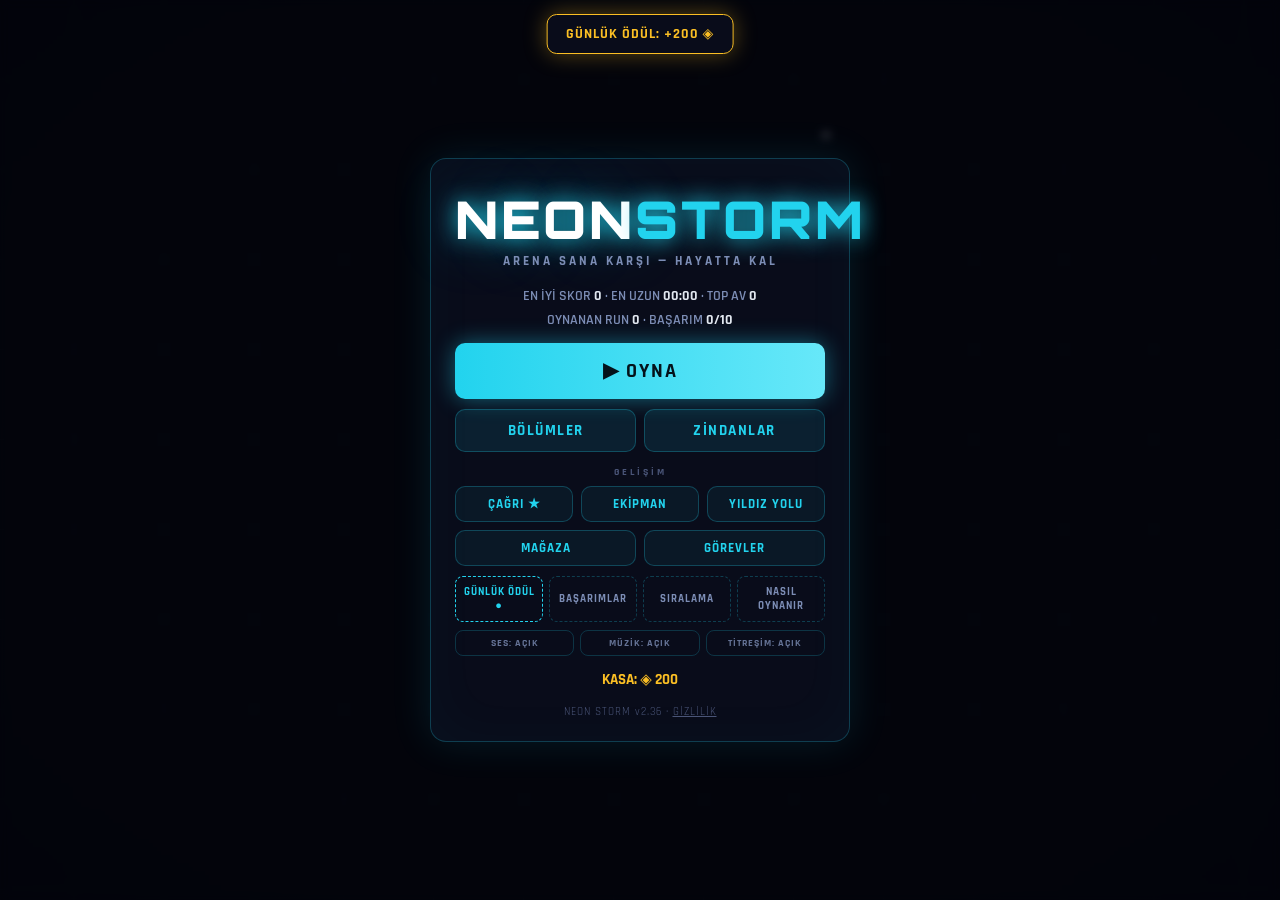
==== index.html @ 4d026526 "web deploy: 2026-10-31T13:23Z" ====
<!DOCTYPE html>
<html lang="tr">
<head>
<meta charset="UTF-8">
<meta name="viewport" content="width=device-width, initial-scale=1.0, maximum-scale=1.0, user-scalable=no, viewport-fit=cover">
<meta name="apple-mobile-web-app-capable" content="yes">
<meta name="mobile-web-app-capable" content="yes">
<meta name="theme-color" content="#05060e">
<meta name="description" content="NEON STORM — neon temalı bullet-heaven survivor oyunu. Hayatta kal, seviye atla, fırtınayı yönet.">
<title>NEON STORM — Neon Survivor Arena</title>
<link rel="icon" href="data:image/svg+xml,%3Csvg xmlns='http://www.w3.org/2000/svg' viewBox='0 0 32 32'%3E%3Cpolygon points='16,3 29,28 3,28' fill='%2322d3ee'/%3E%3C/svg%3E">
<link rel="preconnect" href="https://fonts.googleapis.com">
<link rel="preconnect" href="https://fonts.gstatic.com" crossorigin>
<link href="https://fonts.googleapis.com/css2?family=Orbitron:wght@500;700;900&family=Rajdhani:wght@500;600;700&display=swap" rel="stylesheet">
<link rel="stylesheet" href="css/style.css?v=2.36.0">
</head>
<body>
<div id="vignette"></div>
<canvas id="game"></canvas>
<div id="joystick"><div id="joy-base"></div><div id="joy-knob"></div></div>

<!-- ============ HUD ============ -->
<div id="hud" class="hidden">
  <div id="hud-top">
    <div id="hp-wrap"><div id="hp-bar"></div><span id="hp-text">100/100</span></div>
    <div id="timer">00:00</div>
    <div id="hud-right">
      <div id="kills">AV 0</div>
      <div id="coins-hud">◈ 0</div>
      <button id="btn-pause" aria-label="Duraklat">II</button>
    </div>
  </div>
  <div id="xp-wrap"><div id="xp-bar"></div></div>
  <div id="lvl-badge">SVY 1</div>
  <div id="combo"></div>
  <div id="boss-banner" class="hidden">BOSS YAKLAŞIYOR — ÖDÜL YOLDA!</div>
  <div id="evo-chip" class="hidden">EVRİME HAZİR — EVRİM KARTI GARANTİLİ</div>
  <div id="fps" class="hidden">FPS 60</div>
</div>

<!-- ============ ANA MENÜ ============ -->
<div id="menu" class="overlay hidden"><div class="panel menu-panel">
  <div class="logo">NEON<span>STORM</span></div>
  <div class="tagline">ARENA SANA KARŞI — HAYATTA KAL</div>
  <div class="menu-stats" id="menu-stats"></div>
  <button class="btn primary big" id="btn-play">▶ OYNA</button>
  <div class="btn-row">
    <button class="btn wide" id="btn-map">BÖLÜMLER</button>
    <button class="btn wide" id="btn-dungeons">ZİNDANLAR</button>
  </div>
  <div class="menu-sec">GELİŞİM</div>
  <div class="btn-row">
    <button class="btn mid" id="btn-collect">ÇAĞRI ★</button>
    <button class="btn mid" id="btn-equip">EKİPMAN</button>
    <button class="btn mid" id="btn-pass">YILDIZ YOLU</button>
  </div>
  <div class="btn-row">
    <button class="btn mid" id="btn-shop">MAĞAZA</button>
    <button class="btn mid" id="btn-quests">GÖREVLER</button>
  </div>
  <div class="chip-row">
    <button class="chip" id="btn-daily">GÜNLÜK ÖDÜL</button>
    <button class="chip" id="btn-ach">BAŞARIMLAR</button>
    <button class="chip" id="btn-board">SIRALAMA</button>
    <button class="chip" id="btn-how">NASIL OYNANIR</button>
  </div>
  <div class="set-row">
    <button class="chip tiny" id="tg-sfx">SES: AÇIK</button>
    <button class="chip tiny" id="tg-music">MÜZİK: AÇIK</button>
    <button class="chip tiny" id="tg-hap">TİTREŞİM: AÇIK</button>
  </div>
  <div class="coins-line">KASA: ◈ <span id="menu-coins">0</span></div>
  <div class="footer">NEON STORM v2.36 · <a href="privacy.html" style="color:#4a5578">GİZLİLİK</a></div>
</div></div>

<!-- ============ TOPLAMA (GACHA + PİLOTLAR SEKME) ============ -->
<div id="collect" class="overlay hidden"><div class="panel wide">
  <h2>TOPLAMA — YILDIZ ÇAĞRISI</h2>
  <div class="coins-line">ÖZ: ✧ <span id="col-oz">0</span> · PARÇA: ◇ <span id="col-shards">0</span> · ŞANS: <span id="col-pity">0/50</span></div>
  <div class="btn-row collect-tabs">
    <button class="btn tab active" id="tab-pulls">ÇEKİLİŞ</button>
    <button class="btn tab" id="tab-pilots">PİLOTLAR</button>
  </div>
  <div id="col-pull-sec">
    <div class="btn-row">
      <button class="btn" id="btn-pull1">ÇEK ✧ 100</button>
      <button class="btn primary" id="btn-pull10">ÇEK x10 · ✧ 900</button>
    </div>
    <div id="col-rates" class="muted" style="font-size:11px;letter-spacing:.5px"></div>
    <div id="col-results"></div>
  </div>
  <div id="col-pilot-sec" class="hidden">
    <div id="col-pilot-list"></div>
    <h3 style="margin:14px 0 6px">PİLOT YILDIZLARI</h3>
    <div id="col-stars"></div>
  </div>
  <button class="btn" id="btn-collect-back">GERİ</button>
</div></div>

<!-- ============ EKİPMAN ============ -->
<div id="equip" class="overlay hidden"><div class="panel wide">
  <h2>EKİPMAN — 6 YUVA</h2>
  <div class="coins-line">ALTIN: ⬡ <span id="eq-gold">0</span> · PARÇA: ◇ <span id="eq-shards">0</span></div>
  <div id="eq-slots"></div>
  <h3 style="margin:14px 0 6px">BİRLEŞTİRME — 3 AYNI → 1 ÜST</h3>
  <div id="eq-fuse"></div>
  <h3 style="margin:14px 0 6px">ENVANTER</h3>
  <div id="eq-inv"></div>
  <div class="muted" id="eq-total" style="margin:8px 0"></div>
  <div class="muted" id="eq-set" style="display:none;margin:4px 0 8px;color:#a5b4fc"></div>
  <button class="btn" id="btn-equip-back">GERİ</button>
</div></div>

<!-- ============ BÖLÜMLER ============ -->
<div id="map" class="overlay hidden"><div class="panel wide">
  <h2>BÖLÜM HARİTASI — 12 BÖLÜM</h2>
  <div id="map-list"></div>
  <button class="btn" id="btn-map-back">GERİ</button>
</div></div>

<!-- ============ ZİNDANLAR ============ -->
<div id="dungeons" class="overlay hidden"><div class="panel wide">
  <h2>GÜNLÜK ZİNDANLAR</h2>
  <div id="dn-list"></div>
  <button class="btn" id="btn-dungeons-back">GERİ</button>
</div></div>

<!-- ============ YILDIZ YOLU (BATTLE PASS) ============ -->
<div id="pass" class="overlay hidden"><div class="panel wide">
  <h2>YILDIZ YOLU — SEZON</h2>
  <div class="coins-line" id="pass-info"></div>
  <div class="prog" style="margin:8px 0"><div class="prog-fill" id="pass-bar" style="width:0%"></div></div>
  <div id="pass-track"></div>
  <button class="btn primary" id="btn-pass-premium" style="margin:8px 0">PREMIUM AÇ ($9.99 · SİM)</button>
  <button class="btn" id="btn-pass-back">GERİ</button>
</div></div>

<!-- ============ MAĞAZA ============ -->
<div id="shop" class="overlay hidden"><div class="panel wide">
  <h2>META MAĞAZA</h2>
  <div class="coins-line big">KASA: ◈ <span id="shop-coins">0</span></div>
  <div id="shop-list"></div>
  <h3 class="shop-sub">KALICI YÜKSELTMELER + PAKETLER (GERÇEK PARA · SİMÜLASYON)</h3>
  <div id="shop-bundles"></div>
  <button class="btn" id="btn-shop-back">GERİ</button>
</div></div>

<!-- ============ BAŞARIMLAR ============ -->
<div id="ach" class="overlay hidden"><div class="panel wide">
  <h2>BAŞARIMLAR</h2>
  <div id="ach-list"></div>
  <button class="btn" id="btn-ach-back">GERİ</button>
</div></div>

<!-- ============ NASIL OYNANIR ============ -->
<div id="how" class="overlay hidden"><div class="panel wide">
  <h2>NASIL OYNANIR?</h2>
  <div class="how-body">
    <p><b>Hareket:</b> WASD / ok tuşları — mobilde ekrana basıp sürükle (sanal joystick).</p>
    <p><b>Ateş:</b> Silahlar en yakın düşmana <b>otomatik</b> ateş eder. Sen sadece hayatta kal.</p>
    <p><b>Seviye:</b> Düşmanlar neon kristal düşürür. Topla, seviye atla, 3 karttan bir yükseltme seç.</p>
    <p><b>Evrim:</b> Bir silahı 5. seviyeye getir + eşleşen pasifi al → efsanevi evrim kartı çıkar.</p>
    <p><b>Boss:</b> Her 90 saniyede dev düşman gelir. Altından kalkabilirsen büyük ödül.</p>
    <p><b>Meta:</b> Run sonunda kazandığın ◈ coin ile mağazadan kalıcı güç al. Her run daha derin.</p>
    <p><b>Kısayol:</b> P veya ESC = duraklat.</p>
  </div>
  <button class="btn" id="btn-how-back">GERİ</button>
</div></div>

<!-- ============ GÖREVLER ============ -->
<div id="quests" class="overlay hidden"><div class="panel wide">
  <h2>GÖREVLER</h2>
  <div class="coins-line big">KASA: ◈ <span id="quest-coins">0</span></div>
  <div id="quest-list"></div>
  <button class="btn" id="btn-quests-back">GERİ</button>
</div></div>

<!-- ============ GÜNLÜK ÖDÜL ============ -->
<div id="daily" class="overlay hidden"><div class="panel">
  <h2>GÜNLÜK GİRİŞ ÖDÜLÜ</h2>
  <div class="coins-line" id="daily-streak"></div>
  <div id="daily-grid"></div>
  <button class="btn primary" id="btn-daily-claim">ÖDÜLÜ AL</button>
  <button class="btn" id="btn-daily-back">GERİ</button>
</div></div>

<!-- ============ SIRALAMA ============ -->
<div id="board" class="overlay hidden"><div class="panel wide">
  <h2>SIRALAMA — EN İYİ 10</h2>
  <div id="board-list"></div>
  <button class="btn" id="btn-board-back">GERİ</button>
</div></div>

<!-- ============ SEVİYE KARTI ============ -->
<div id="levelup" class="overlay hidden"><div class="panel lu-panel">
  <h2>SEVİYE ATLADIN</h2>
  <p class="lu-sub">Bir yükseltme seç</p>
  <div id="lu-cards"></div>
  <button class="btn small" id="btn-reroll">YENİDEN ÇEK (1)</button>
</div></div>

<!-- ============ DURAKLAT ============ -->
<div id="pause" class="overlay hidden"><div class="panel">
  <h2>DURAKLATILDI</h2>
  <div id="pause-stats" class="pause-stats"></div>
  <button class="btn primary" id="btn-resume">DEVAM ET</button>
  <div class="btn-row">
    <button class="btn small" id="tg-sfx2">SES: AÇIK</button>
    <button class="btn small" id="tg-music2">MÜZİK: AÇIK</button>
    <button class="btn small" id="tg-hap2">TİTREŞİM: AÇIK</button>
  </div>
  <button class="btn danger" id="btn-quit">ANA MENÜ (İLERLEME KAYBOLUR)</button>
</div></div>

<!-- ============ OYUN SONU ============ -->
<div id="gameover" class="overlay hidden"><div class="panel">
  <h2 id="go-title">SİSTEM ÇÖKTÜ</h2>
  <div id="go-newbest" class="newbest hidden">YENİ REKOR</div>
  <div id="go-nearmiss" class="go-nearmiss hidden"></div>
  <div id="go-stats" class="go-stats"></div>
  <div id="go-timeline" class="go-timeline muted hidden"></div>
  <div id="go-bestprog" class="go-bestprog hidden"></div>
  <button class="btn primary" id="btn-retry">TEKRAR OYNA</button>
  <button class="btn" id="btn-x2">COINLERİ x2 (REKLAM · SİMÜLASYON)</button>
  <button class="btn" id="btn-revive">DIRIL VE DEVAM ET (REKLAM · SİMÜLASYON)</button>
  <button class="btn small" id="btn-adcrate" style="display:none">BEDAVA KASA İZLE — EKİPMAN KAZAN (3/3)</button>
  <button class="btn small" id="btn-go-menu">ANA MENÜ</button>
</div></div>

<!-- ============ REKLAM ÖDÜLÜ SEÇİMİ (v2.7) ============ -->
<div id="reward-choice" class="overlay hidden"><div class="panel">
  <h2>REKLAM ÖDÜLÜ — BİRİNİ SEÇ</h2>
  <div class="reward-cards">
    <button class="btn reward-card" data-x2="coin"><b>◈ COIN x2</b><span>Koşudaki tüm coinler 2 katı</span></button>
    <button class="btn reward-card" data-x2="gold"><b>⬡ +500 ALTIN</b><span>Sarf marketinde değerli</span></button>
    <button class="btn reward-card" data-x2="oz"><b>✧ +30 ÖZ</b><span>Çekilişe 1/3 yol</span></button>
  </div>
  <button class="btn" id="btn-x2-cancel" style="margin-top:12px">VAZGEÇ</button>
</div></div>

<!-- ============ SAHTE SATIN ALMA (v2.7 · gerçek SDK bağlantı noktası buyBundle) ============ -->
<div id="pay-overlay" class="overlay hidden"><div class="panel ad-panel">
  <h2>SATIN ALMA (SİMÜLASYON)</h2>
  <div class="ad-box">GEREKÇE: App Store IAP · gerçek SDK bağlantı noktası hazır</div>
  <div id="pay-count">3</div>
</div></div>

<!-- ============ SAHTE REKLAM ============ -->
<div id="ad-overlay" class="overlay hidden"><div class="panel ad-panel">
  <h2>REKLAM (SİMÜLASYON)</h2>
  <div class="ad-box">GEREKÇE: rewarded video · 3 saniye</div>
  <div id="ad-count">3</div>
</div></div>

<!-- ============ EĞİTİM ============ -->
<div id="tutorial" class="overlay hidden"><div class="panel">
  <h2>HAREKETE GEÇ</h2>
  <div class="how-body">
    <p>WASD / ok tuşları ile hareket et — mobilde bas-sürükle.</p>
    <p>Silahlar otomatik ateşler. Neon kristalleri topla ve seviye atla.</p>
    <p>Her seviyede 3 karttan birini seç. 90 saniyede bir boss gelir.</p>
    <p>Amaç basit: <b>HAYATTA KAL.</b></p>
  </div>
  <button class="btn primary" id="btn-tut-ok">ANLADIM</button>
</div></div>

<div id="toasts"></div>
<div id="err" class="hidden"></div>

<script src="js/audio.js?v=2.36.0"></script>
<script src="js/core.js?v=2.36.0"></script>
<script src="js/quests.js?v=2.36.0"></script>
<script src="js/experiments.js?v=2.36.0"></script>
<script src="js/analytics.js?v=2.36.0"></script>
<script src="js/board.js?v=2.36.0"></script>
<script src="js/meta_data.js?v=2.36.0"></script>
<script src="js/meta.js?v=2.36.0"></script>
<script src="js/engine.js?v=2.36.0"></script>
<script src="js/game.js?v=2.36.0"></script>
<script src="js/ui.js?v=2.36.0"></script>
</body>
</html>
---- css/style.css ----
/* ============ NEON STORM — style ============ */
:root{
  --bg:#05060e; --bg2:#0a0d1d;
  --cyan:#22d3ee; --cyan-d:#0e7490;
  --mag:#f0abfc; --pink:#fb7185;
  --gold:#fbbf24; --green:#34d399; --purple:#a78bfa;
  --ink:#e2e8f0; --dim:#7c8db5;
  --panel:rgba(10,14,29,.92);
  --line:rgba(34,211,238,.25);
}
*{margin:0;padding:0;box-sizing:border-box;-webkit-tap-highlight-color:transparent}
html,body{height:100%;overflow:hidden;background:var(--bg);
  font-family:'Rajdhani','Segoe UI',system-ui,sans-serif;color:var(--ink);
  touch-action:none;user-select:none;-webkit-user-select:none}
canvas#game{position:fixed;inset:0;display:block;z-index:1}
#vignette{position:fixed;inset:0;z-index:2;pointer-events:none;
  background:radial-gradient(ellipse at center, transparent 55%, rgba(0,0,10,.55) 100%)}
.hidden{display:none !important}

/* ============ joystick ============ */
#joystick{position:fixed;width:140px;height:140px;z-index:10;display:none;pointer-events:none}
#joystick.on{display:block}
#joy-base{position:absolute;inset:0;border:2px solid rgba(34,211,238,.35);border-radius:50%;
  background:rgba(34,211,238,.06)}
#joy-knob{position:absolute;left:50%;top:50%;width:54px;height:54px;margin:-27px 0 0 -27px;
  border-radius:50%;background:rgba(34,211,238,.35);border:2px solid var(--cyan);
  box-shadow:0 0 18px rgba(34,211,238,.6)}

/* ============ HUD ============ */
#hud{position:fixed;inset:0;z-index:5;pointer-events:none;
  padding:max(10px, env(safe-area-inset-top)) 14px 10px 14px}
#hud-top{display:flex;align-items:center;justify-content:space-between;gap:10px}
#hp-wrap{position:relative;width:min(38vw,220px);height:22px;border:1px solid var(--line);
  border-radius:6px;background:rgba(0,0,20,.55);overflow:hidden}
#hp-bar{height:100%;width:100%;background:linear-gradient(90deg,#34d399,#22d3ee);
  transition:width .12s ease-out}
#hp-text{position:absolute;inset:0;display:flex;align-items:center;justify-content:center;
  font-weight:700;font-size:13px;text-shadow:0 0 4px #000}
#timer{font-family:'Orbitron',monospace;font-weight:900;font-size:clamp(18px,4.6vw,26px);
  color:#fff;text-shadow:0 0 12px var(--cyan);letter-spacing:1px}
#hud-right{display:flex;align-items:center;gap:10px;pointer-events:auto}
#kills,#coins-hud{font-weight:700;font-size:15px;color:var(--gold);text-shadow:0 0 8px rgba(251,191,36,.5)}
#kills{color:var(--pink);text-shadow:0 0 8px rgba(251,113,133,.5)}
#btn-pause{pointer-events:auto;width:38px;height:38px;border:1px solid var(--line);border-radius:8px;
  background:rgba(10,14,29,.7);color:var(--cyan);font-weight:900;font-size:13px;cursor:pointer}
#xp-wrap{margin-top:8px;height:8px;border:1px solid var(--line);border-radius:4px;
  background:rgba(0,0,20,.55);overflow:hidden}
#xp-bar{height:100%;width:0%;background:linear-gradient(90deg,var(--cyan),var(--purple));
  box-shadow:0 0 10px var(--cyan);transition:width .15s ease-out}
#lvl-badge{margin-top:6px;display:inline-block;font-family:'Orbitron';font-weight:700;font-size:13px;
  color:var(--cyan);border:1px solid var(--line);border-radius:6px;padding:2px 10px;
  background:rgba(10,14,29,.7)}
#combo{position:absolute;left:50%;top:18%;transform:translateX(-50%);
  font-family:'Orbitron';font-weight:900;font-size:clamp(16px,4vw,24px);color:var(--gold);
  text-shadow:0 0 14px rgba(251,191,36,.8);opacity:0;transition:opacity .2s}
#combo.show{opacity:1;animation:pop .25s ease-out}
@keyframes pop{0%{transform:translateX(-50%) scale(1.4)}100%{transform:translateX(-50%) scale(1)}}
#boss-banner{position:absolute;left:50%;top:30%;transform:translateX(-50%);
  font-family:'Orbitron';font-weight:900;font-size:clamp(14px,4vw,24px);letter-spacing:2px;
  color:#fff;background:rgba(251,191,36,.16);border:1px solid #fbbf24;border-radius:8px;
  padding:8px 18px;text-shadow:0 0 12px rgba(251,191,36,.9);animation:bossPulse .9s ease-in-out infinite alternate}
@keyframes bossPulse{from{opacity:.8;transform:translateX(-50%) scale(.985)}to{opacity:1;transform:translateX(-50%) scale(1)}}
/* v2.23: EVRİME HAZİR kalıcı rozeti — evo-ready iken sonraki SVY kartında EVRİM garantili */
#evo-chip{position:absolute;left:50%;top:39%;transform:translateX(-50%);
  font-family:'Orbitron';font-weight:700;font-size:clamp(11px,3vw,16px);letter-spacing:1.5px;
  color:#ddd6fe;background:rgba(124,58,237,.22);border:1px solid #a78bfa;border-radius:8px;
  padding:6px 14px;text-shadow:0 0 10px rgba(167,139,250,.9);animation:bossPulse .9s ease-in-out infinite alternate;pointer-events:none}
#fps{position:absolute;right:14px;bottom:10px;font-size:12px;color:var(--dim)}
@keyframes blink{from{opacity:.55}to{opacity:1}}

/* ============ overlay & panel ============ */
/* v2.4: align-items:center KALDIRILDI — flex-centering taşan panelin üstünü
   ulaşılamaz yapıyordu (ÇAĞRI/BÖLÜMLER/PİLOTLAR/YILDIZ YOLU'da üst kesikti).
   .panel{margin:auto} tekniği: kısa panelde ortalar, uzun panelde baştan
   başlatıp TAM kaydırmaya izin verir. */
.overlay{position:fixed;inset:0;z-index:20;display:flex;
  background:rgba(3,5,12,.74);backdrop-filter:blur(5px);-webkit-backdrop-filter:blur(5px);
  padding:max(14px, env(safe-area-inset-top)) max(14px, env(safe-area-inset-right)) max(14px, env(safe-area-inset-bottom)) max(14px, env(safe-area-inset-left));
  overflow-y:auto;touch-action:pan-y;-webkit-overflow-scrolling:touch}
.panel{background:var(--panel);border:1px solid var(--line);border-radius:16px;
  padding:26px 24px;max-width:420px;width:100%;text-align:center;margin:auto;
  box-shadow:0 0 40px rgba(34,211,238,.12), inset 0 0 60px rgba(34,211,238,.03);
  animation:rise .28s ease-out}
.panel.wide{max-width:520px}
button{touch-action:manipulation}
.overlay::-webkit-scrollbar{width:5px}
.overlay::-webkit-scrollbar-track{background:transparent}
.overlay::-webkit-scrollbar-thumb{background:rgba(34,211,238,.3);border-radius:3px}
@keyframes rise{from{transform:translateY(16px);opacity:0}to{transform:none;opacity:1}}
.panel h2{font-family:'Orbitron';font-weight:900;letter-spacing:2px;font-size:20px;
  color:#fff;text-shadow:0 0 14px var(--cyan);margin-bottom:14px}
.lu-sub{color:var(--dim);font-weight:600;margin:-8px 0 14px}

/* ============ menü ============ */
.menu-panel{padding:34px 24px 22px}
.logo{font-family:'Orbitron';font-weight:900;font-size:clamp(34px,9vw,52px);letter-spacing:3px;
  color:#fff;text-shadow:0 0 22px var(--cyan),0 0 60px rgba(34,211,238,.4);line-height:1}
.logo span{color:var(--cyan);text-shadow:0 0 22px var(--cyan)}
.tagline{margin-top:8px;font-weight:700;font-size:13px;letter-spacing:3px;color:var(--dim)}
.menu-stats{margin:16px 0 6px;font-size:14px;font-weight:600;color:var(--dim);line-height:1.7}
.menu-stats b{color:var(--ink)}
.coins-line{margin-top:14px;font-weight:700;color:var(--gold);font-size:15px}
.coins-line.big{font-size:18px;margin-bottom:10px}
.footer{margin-top:16px;font-size:11px;color:#4a5578;letter-spacing:1px}

/* ============ butonlar ============ */
.btn{display:block;width:100%;margin-top:10px;padding:12px 16px;border-radius:10px;cursor:pointer;
  font-family:'Rajdhani';font-weight:700;font-size:16px;letter-spacing:2px;color:var(--cyan);
  background:rgba(34,211,238,.06);border:1px solid var(--line);
  transition:transform .08s, box-shadow .2s, background .2s}
.btn:hover{background:rgba(34,211,238,.14);box-shadow:0 0 18px rgba(34,211,238,.25)}
.btn:active{transform:scale(.97)}
.btn.primary{color:#04121a;background:linear-gradient(90deg,var(--cyan),#67e8f9);border:none;
  box-shadow:0 0 22px rgba(34,211,238,.45);font-weight:900}
.btn.primary:hover{box-shadow:0 0 32px rgba(34,211,238,.7)}
.btn.big{font-size:20px;padding:15px}
.btn.small{font-size:13px;padding:9px}
.btn.danger{color:var(--pink);border-color:rgba(251,113,133,.4);background:rgba(251,113,133,.06)}
.btn.danger:hover{background:rgba(251,113,133,.14);box-shadow:0 0 18px rgba(251,113,133,.3)}
.btn:disabled{opacity:.35;cursor:not-allowed;box-shadow:none}
.btn-row{display:flex;gap:8px}
.btn-row .btn{margin-top:10px}
/* --- menü hiyerarşisi (v2.2: net 3 katman) --- */
.btn.wide{font-size:15px;padding:11px 10px;background:rgba(34,211,238,.1);letter-spacing:1.5px}
.btn.mid{font-size:13px;padding:9px 6px;letter-spacing:1px;margin-top:8px}
.chip-row{display:flex;gap:6px;margin-top:10px}
.chip{flex:1;padding:8px 4px;font-size:11px;letter-spacing:1px;border-radius:8px;
  background:transparent;border:1px dashed var(--line);color:var(--dim);cursor:pointer;
  font-family:'Rajdhani';font-weight:700;transition:color .2s,border-color .2s}
.chip:hover{color:var(--cyan);border-color:var(--cyan)}
.chip:active{transform:scale(.96)}
.set-row{display:flex;gap:6px;margin-top:8px}
.chip.tiny{font-size:10px;padding:6px 4px;border-style:solid;opacity:.8}
/* v2.6: günlük ödül çipi nabız efekti */
.chip.pulse{color:var(--cyan);border-color:var(--cyan);animation:pulseGlow 1.2s ease-in-out infinite}
@keyframes pulseGlow{0%,100%{box-shadow:0 0 0 rgba(34,211,238,0)}50%{box-shadow:0 0 10px rgba(34,211,238,.55)}}
/* v2.6: ÇAĞRI paneli sekmeleri */
.collect-tabs{margin-top:8px}
.btn.tab{flex:1;opacity:.55;border-style:dashed}
.btn.tab.active{opacity:1;border-style:solid;border-color:var(--cyan);color:var(--cyan)}
/* v2.6: günlük ödül tablosu */
.daily-grid{display:grid;grid-template-columns:repeat(4,1fr);gap:6px;margin:10px 0}
.daily-cell{border:1px solid var(--line);border-radius:8px;padding:6px 3px;text-align:center;background:rgba(10,14,29,.6)}
.daily-cell .dc-day{font-size:9px;letter-spacing:1px;color:var(--dim)}
.daily-cell .dc-rw{font-size:9.5px;margin-top:3px;color:var(--ink);line-height:1.25}
.daily-cell.today{border-color:var(--cyan);color:var(--cyan);box-shadow:0 0 8px rgba(34,211,238,.35)}
.daily-cell.today .dc-rw{color:var(--cyan);font-weight:700}
.daily-cell.done{opacity:.4}
.menu-sec{margin-top:14px;font-size:10px;letter-spacing:3px;color:#4a5578;font-weight:700;text-align:center}

/* ============ mağaza & başarım listeleri ============ */
#shop-list,#ach-list{max-height:min(40vh,340px);overflow-y:auto;margin:6px 0 10px;
  text-align:left;padding-right:4px}
.shop-item{display:flex;align-items:center;gap:12px;border:1px solid var(--line);border-radius:10px;
  padding:10px 12px;margin-bottom:8px;background:rgba(0,0,20,.4)}
.shop-info{flex:1;text-align:left}
.shop-name{font-weight:700;letter-spacing:1px;font-size:15px}
.shop-desc{font-size:13px;color:var(--dim)}
.pips{margin-top:4px;display:flex;gap:4px}
.pip{width:16px;height:6px;border-radius:2px;background:rgba(124,141,181,.25)}
.pip.full{background:var(--cyan);box-shadow:0 0 6px var(--cyan)}
.shop-buy{width:96px;padding:9px 6px;font-size:13px;margin:0;border-radius:8px}
.ach-item{display:flex;align-items:center;gap:12px;border:1px solid var(--line);border-radius:10px;
  padding:10px 12px;margin-bottom:8px;background:rgba(0,0,20,.4)}
.ach-item.done{border-color:rgba(251,191,36,.5);background:rgba(251,191,36,.06)}
.ach-mark{width:30px;height:30px;flex:none;border-radius:8px;display:flex;align-items:center;
  justify-content:center;font-weight:900;border:1px solid var(--line);color:var(--dim)}
.ach-item.done .ach-mark{color:var(--gold);border-color:var(--gold);box-shadow:0 0 10px rgba(251,191,36,.4)}
.ach-name{font-weight:700;letter-spacing:1px;font-size:14px}
.ach-desc{font-size:12px;color:var(--dim)}
.ach-reward{margin-left:auto;font-weight:700;color:var(--gold);font-size:13px;white-space:nowrap}

/* ============ seviye kartları ============ */
.lu-panel{max-width:560px}
#lu-cards{display:grid;grid-template-columns:repeat(3,1fr);gap:10px;margin-bottom:12px}
@media (max-width:480px){#lu-cards{grid-template-columns:1fr;max-height:48vh;overflow-y:auto}}
.card{position:relative;border:1px solid var(--line);border-radius:14px;padding:16px 10px;cursor:pointer;
  background:rgba(0,0,20,.5);transition:transform .1s, box-shadow .2s;text-align:center;
  animation:cardIn .3s ease-out backwards}
.card:nth-child(2){animation-delay:.06s}.card:nth-child(3){animation-delay:.12s}
@keyframes cardIn{from{transform:translateY(18px) scale(.94);opacity:0}to{transform:none;opacity:1}}
.card:hover{transform:translateY(-4px)}
.card .ic{font-size:30px;line-height:1.2;filter:drop-shadow(0 0 8px currentColor)}
.card .nm{margin-top:8px;font-family:'Orbitron';font-weight:700;font-size:12.5px;letter-spacing:1px}
.card .ds{margin-top:6px;font-size:12.5px;color:var(--dim);line-height:1.45}
.card .rt{position:absolute;top:8px;right:10px;font-size:10px;font-weight:700;letter-spacing:1px}
.card.r-up{border-color:rgba(96,165,250,.6)}.card.r-up .rt,.card.r-up .nm{color:#60a5fa}
.card.r-new{border-color:rgba(251,191,36,.7)}.card.r-new .rt,.card.r-new .nm{color:var(--gold)}
.card.r-pas{border-color:rgba(52,211,153,.6)}.card.r-pas .rt,.card.r-pas .nm{color:var(--green)}
.card.r-evo{border-color:rgba(167,139,250,.8);background:rgba(167,139,250,.08)}
.card.r-evo .rt,.card.r-evo .nm{color:var(--purple)}
.card.r-evo:hover{box-shadow:0 0 26px rgba(167,139,250,.5)}
/* v2.10 EVO YOLU — SVY 4→5 son yükseltme kartı evrim eşiğini müjdeler (hedef E: dikey derinlik) */
.card.r-evopath{border-color:rgba(251,191,36,.95);padding-bottom:30px;
  box-shadow:0 0 18px rgba(251,191,36,.28), inset 0 0 22px rgba(251,191,36,.06)}
.card.r-evopath .rt,.card.r-evopath .nm{color:var(--gold)}
.card.r-evopath:hover{box-shadow:0 0 26px rgba(251,191,36,.5)}
.evo-band{position:absolute;bottom:-1px;left:-1px;right:-1px;padding:4px 0 3px;
  border-radius:0 0 14px 14px;color:#1a1204;background:linear-gradient(90deg,#d9a827,#fbbf24 45%,#fde68a 55%,#d9a827);
  font-family:'Orbitron';font-size:9.5px;font-weight:900;letter-spacing:3px;text-align:center;
  animation:evoband 1.1s ease-in-out infinite alternate}
@keyframes evoband{from{filter:brightness(.88)}to{filter:brightness(1.12)}}
/* v2.11 EVO ilerleme çubuğu — her silah yükseltme kartında evrim önkoşul doluluğu (hedef E) */
.evo-prog{margin-top:9px;display:flex;align-items:center;justify-content:center;gap:7px;pointer-events:none}
.ep-pips{display:flex;gap:3px}
.ep-pip{width:7px;height:7px;border-radius:2px;background:rgba(255,255,255,.10);border:1px solid rgba(251,191,36,.30)}
.ep-pip.done{background:var(--gold);border-color:var(--gold);box-shadow:0 0 6px rgba(251,191,36,.45)}
.ep-pas{font-size:9.5px;font-weight:700;letter-spacing:1px;color:var(--dim)}
.ep-pas.done{color:var(--gold)}

/* ============ pause & gameover ============ */
.pause-stats,.go-stats{margin:8px 0 14px;font-size:15px;font-weight:600;color:var(--dim);line-height:1.9}
.pause-stats b,.go-stats b{color:var(--ink)}
.newbest{margin:4px auto 10px;display:inline-block;font-family:'Orbitron';font-weight:700;
  font-size:13px;letter-spacing:2px;color:var(--gold);border:1px solid var(--gold);
  border-radius:8px;padding:4px 14px;animation:blink .5s linear infinite alternate}
/* v2.7: "az kalsın" motivasyon bandı + TEKRAR OYNA nabzı (hedef E) */
.go-nearmiss{margin:6px 0 10px;font-size:13px;font-weight:700;letter-spacing:.5px;color:var(--gold);
  border:1px dashed var(--gold);border-radius:10px;padding:9px 12px;background:rgba(251,191,36,.08);line-height:1.5}
/* v2.15: İLK 90 SN RADARI — olay damgası çizelgesi + kalıcı en iyi ilerleme (hedef E/G) */
.go-timeline{font-size:11.5px;letter-spacing:.6px;line-height:1.6;margin:2px 0 4px;color:var(--cyan,#22d3ee)}
.go-bestprog{font-size:11.5px;font-weight:700;letter-spacing:.6px;margin:2px 0 8px;color:#a3e635}
.btn.pulse{animation:pulseGlow 1.2s ease-in-out infinite}
/* v2.7: reklam ödülü seçim kartları (hedef A+D) */
.reward-cards{display:flex;flex-direction:column;gap:10px;margin:6px 0 4px}
.reward-card{display:flex;flex-direction:column;align-items:center;gap:3px;padding:12px 10px}
.reward-card b{font-family:'Orbitron';font-size:16px;letter-spacing:1px}
.reward-card span{font-size:12px;color:var(--dim)}
/* v2.7: mağaza gerçek para paketleri (hedef D) — iç kaydırmalı (GERİ taşması kök fix) */
.shop-sub{margin:14px 0 6px;font-size:13px;letter-spacing:2px;color:var(--dim);text-transform:uppercase}
#shop-bundles{max-height:min(18vh,150px);overflow-y:auto;-webkit-overflow-scrolling:touch;touch-action:pan-y}
#shop-bundles::-webkit-scrollbar{width:4px}
#shop-bundles::-webkit-scrollbar-thumb{background:rgba(34,211,238,.3);border-radius:3px}
.bundle-item{border-color:rgba(34,211,238,.25)}

/* ============ reklam ============ */
.ad-panel{max-width:320px}
.ad-box{font-size:13px;color:var(--dim);margin-bottom:12px}
#ad-count{font-family:'Orbitron';font-weight:900;font-size:54px;color:var(--cyan);
  text-shadow:0 0 20px var(--cyan)}

/* ============ how ============ */
.how-body{text-align:left;font-size:14.5px;line-height:1.75;color:#b7c3dd;margin-bottom:14px}
.how-body b{color:var(--cyan)}

/* ============ toast ============ */
#toasts{position:fixed;top:max(14px, env(safe-area-inset-top));left:50%;transform:translateX(-50%);
  z-index:40;display:flex;flex-direction:column;gap:8px;align-items:center;pointer-events:none}
.toast{background:var(--panel);border:1px solid var(--gold);color:var(--gold);border-radius:10px;
  padding:10px 18px;font-weight:700;letter-spacing:1px;font-size:14px;
  box-shadow:0 0 22px rgba(251,191,36,.35);animation:toastIn .3s ease-out}
.toast.info{border-color:var(--cyan);color:var(--cyan);box-shadow:0 0 22px rgba(34,211,238,.3)}
@keyframes toastIn{from{transform:translateY(-14px);opacity:0}to{transform:none;opacity:1}}

/* ============ hata ============ */
#err{position:fixed;left:8px;bottom:8px;z-index:99;max-width:70vw;background:#2a0a12;color:#ffb4c0;
  border:1px solid #ff2d55;border-radius:8px;padding:8px 12px;font-size:12px;white-space:pre-wrap}

/* ==================== v2.4: panel içi kaydırılabilir listeler ==================== */
/* Paneller artık asla ekranı aşamaz: uzun listeler kendi içinde kayar,
   BAŞLIK ve GERİ butonu her zaman erişilebilir kalır. */
#col-results,#col-stars,#eq-slots,#eq-inv,#map-list,#dn-list,#pass-track,#quest-list,#col-pilot-list,#board-list{
  max-height:min(42vh,380px);overflow-y:auto;-webkit-overflow-scrolling:touch;touch-action:pan-y;
  text-align:left;margin:6px 0 10px;padding-right:4px}
#eq-slots{max-height:min(16vh,240px);overflow-y:auto;-webkit-overflow-scrolling:touch;touch-action:pan-y}
#eq-fuse{max-height:min(8vh,130px);overflow-y:auto;-webkit-overflow-scrolling:touch;touch-action:pan-y}
#eq-inv{max-height:min(12vh,210px);overflow-y:auto;-webkit-overflow-scrolling:touch;touch-action:pan-y}
#dn-list{max-height:min(52vh,460px)}
/* Çift listeli paneller: iki liste + başlık + GERİ birlikte sığmalı */
#col-results{max-height:min(30vh,260px)}
#col-pilot-list{max-height:min(16vh,260px)}
#col-stars{max-height:min(10vh,190px)}
#map-list{max-height:min(46vh,400px)}
#pass-track{max-height:min(40vh,350px)}
#shop-list,#ach-list,#col-results,#col-stars,#eq-slots,#eq-inv,#map-list,#dn-list,#pass-track,#quest-list,#col-pilot-list,#board-list{touch-action:pan-y}
#shop-list::-webkit-scrollbar,#ach-list::-webkit-scrollbar,#col-results::-webkit-scrollbar,#col-stars::-webkit-scrollbar,#eq-slots::-webkit-scrollbar,#eq-inv::-webkit-scrollbar,#map-list::-webkit-scrollbar,#dn-list::-webkit-scrollbar,#pass-track::-webkit-scrollbar,#quest-list::-webkit-scrollbar,#col-pilot-list::-webkit-scrollbar,#board-list::-webkit-scrollbar{width:4px}
#shop-list::-webkit-scrollbar-thumb,#ach-list::-webkit-scrollbar-thumb,#col-results::-webkit-scrollbar-thumb,#col-stars::-webkit-scrollbar-thumb,#eq-slots::-webkit-scrollbar-thumb,#eq-inv::-webkit-scrollbar-thumb,#map-list::-webkit-scrollbar-thumb,#dn-list::-webkit-scrollbar-thumb,#pass-track::-webkit-scrollbar-thumb,#quest-list::-webkit-scrollbar-thumb,#col-pilot-list::-webkit-scrollbar-thumb,#board-list::-webkit-scrollbar-thumb{background:rgba(34,211,238,.35);border-radius:2px}
/* BÖLÜMLER: 10 aşama butonu tek satıra sıkışıyordu (yazılar kırpılıyordu) */
#map-list .btn-row{gap:6px}
#map-list .btn-row .btn{width:auto;flex:1 1 46px;min-width:46px;padding:8px 2px;
  font-size:12px;letter-spacing:0;margin-top:8px;white-space:nowrap;overflow:hidden}
/* EKİPMAN envanteri: dar ekranda çift buton taşmasın */
#eq-inv .shop-item .btn-row{flex-wrap:wrap;justify-content:flex-end}

/* ==================== v2.4: küçük ekran uyarlamaları ==================== */
@media (max-width:360px){
  #hud{padding-left:10px;padding-right:10px}
  #hud-top{gap:6px}
  #hp-wrap{width:min(32vw,170px);height:20px}
  #hp-text{font-size:12px}
  #timer{font-size:17px}
  #kills,#coins-hud{font-size:13px}
  #btn-pause{width:34px;height:34px}
}
@media (max-height:640px){
  .panel{padding:18px 18px}
  .menu-panel{padding:20px 20px 14px}
  .logo{font-size:clamp(28px,7vw,40px)}
  .tagline{margin-top:5px;font-size:11px}
  .menu-stats{margin:10px 0 4px;font-size:12.5px;line-height:1.55}
  .btn.big{font-size:18px;padding:12px}
  .btn.wide{padding:9px 8px;font-size:14px}
  .btn.mid{padding:8px 6px;font-size:12px;margin-top:6px}
  .chip{padding:7px 4px;font-size:10.5px}
  .coins-line{margin-top:10px;font-size:14px}
  .footer{margin-top:10px}
  #eq-total{display:none}
  /* v2.35: set satırı JS ile inline display:block aldığı için landscape'te !important gerekli
   (v2.26 dersi: panel yüksekliği net değişmemeli — 844×390'da GERİ fold altında kalmıştı) */
  #eq-set{display:none !important}
  #equip h3{margin:8px 0 4px}
  #shop-list{max-height:30vh}
  #shop-bundles{max-height:12vh}
  #shop h2{font-size:16px}
  #daily-grid{max-height:34vh;overflow-y:auto;touch-action:pan-y;-webkit-overflow-scrolling:touch}
  #eq-slots{max-height:15vh;overflow-y:auto;-webkit-overflow-scrolling:touch;touch-action:pan-y}
  #eq-fuse{max-height:7vh;overflow-y:auto;-webkit-overflow-scrolling:touch;touch-action:pan-y}
  #eq-inv{max-height:10vh;overflow-y:auto;-webkit-overflow-scrolling:touch;touch-action:pan-y}
  #col-pilot-list{max-height:14vh}
  #col-stars{max-height:8vh}
}
@media (max-height:430px){
  #eq-slots{max-height:13vh;overflow-y:auto;-webkit-overflow-scrolling:touch;touch-action:pan-y}
  #eq-fuse{max-height:6vh;overflow-y:auto;-webkit-overflow-scrolling:touch;touch-action:pan-y}
  #eq-inv{max-height:9vh;overflow-y:auto;-webkit-overflow-scrolling:touch;touch-action:pan-y}
  #col-pilot-list{max-height:12vh}
  #col-stars{max-height:7vh}
  .menu-panel{padding:12px 18px 10px}
  .logo{font-size:26px}
  .tagline,.menu-stats{display:none}
  .menu-sec{margin-top:8px}
  .btn.big{padding:10px;font-size:16px;margin-top:8px}
  .btn-row{gap:6px}
  .chip-row{margin-top:8px}
  .footer{margin-top:8px}
}

/* ==================== v1.1: görevler, pilotlar, sıralama ==================== */
.prog { height: 6px; background: rgba(34, 211, 238, 0.12); border-radius: 3px; overflow: hidden; margin-top: 8px; }
.prog-fill { height: 100%; background: linear-gradient(90deg, #22d3ee, #a78bfa); border-radius: 3px; transition: width .3s; }
.quest-item.done .shop-name { text-decoration: line-through; opacity: .55; }
.char-item.selected { border-color: #22d3ee; box-shadow: 0 0 14px rgba(34, 211, 238, 0.25); }
.muted { color: #64748b; font-size: 14px; text-align: center; padding: 18px 0; }
.board-row { display: flex; align-items: center; gap: 12px; padding: 10px 12px; border: 1px solid rgba(148, 163, 184, 0.14); border-radius: 10px; margin-bottom: 8px; background: rgba(15, 23, 42, 0.45); }
.board-row.gold { border-color: rgba(251, 191, 36, 0.55); box-shadow: 0 0 12px rgba(251, 191, 36, 0.18); }
.board-row .rk { font-family: 'Orbitron', sans-serif; font-weight: 900; font-size: 18px; color: #64748b; width: 28px; text-align: center; }
.board-row.gold .rk { color: #fbbf24; }
.bd-info { flex: 1; min-width: 0; }
.bd-name { font-weight: 700; font-size: 15px; color: #e2e8f0; white-space: nowrap; overflow: hidden; text-overflow: ellipsis; }
.bd-sub { font-size: 12px; color: #64748b; }
.bd-score { font-family: 'Orbitron', sans-serif; font-weight: 700; color: #22d3ee; }

/* ===== v2.13: pilot favori rozeti + silah doluluk çipi + pass taşınma notu ===== */
.fav-badge{position:absolute;top:8px;right:8px;z-index:2;font-size:9px;font-weight:800;letter-spacing:.08em;color:#22d3ee;background:rgba(34,211,238,.12);border:1px solid rgba(34,211,238,.55);border-radius:999px;padding:2px 7px;animation:favpulse 1.6s ease-in-out infinite alternate}
/* v2.18 çarpışma fixi (ekran otomasyonu bulgusu): favori rozetli kartta rt etiketi rozetin altına iner */
.card .fav-badge ~ .rt{top:30px}
@keyframes favpulse{from{box-shadow:0 0 4px rgba(34,211,238,.25)}to{box-shadow:0 0 10px rgba(34,211,238,.55)}}
.wcap-chip{font-size:10px;font-weight:700;letter-spacing:.06em;color:#94a3b8;background:rgba(148,163,184,.08);border:1px solid rgba(148,163,184,.35);border-radius:999px;padding:3px 10px;width:max-content;margin:0 auto 8px}
.wcap-chip.full{color:#fbbf24;border-color:rgba(251,191,36,.6);background:rgba(251,191,36,.08)}
.carry-note{color:#fbbf24}
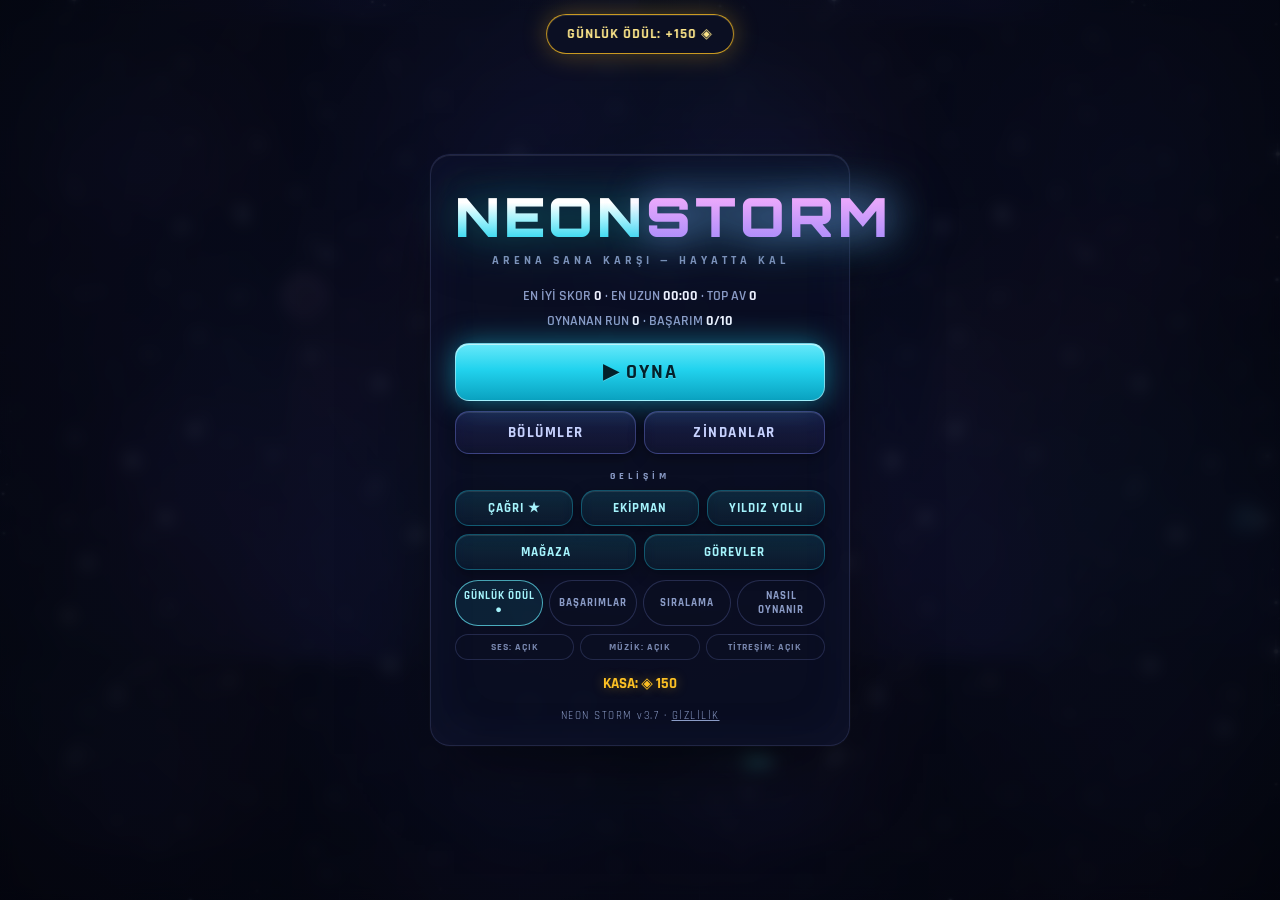
==== commit d7afc3d4: "web deploy: 2026-11-06T21:23Z" ====
--- a/index.html
+++ b/index.html
@@ -12,7 +12,7 @@
 <link rel="preconnect" href="https://fonts.googleapis.com">
 <link rel="preconnect" href="https://fonts.gstatic.com" crossorigin>
 <link href="https://fonts.googleapis.com/css2?family=Orbitron:wght@500;700;900&family=Rajdhani:wght@500;600;700&display=swap" rel="stylesheet">
-<link rel="stylesheet" href="css/style.css?v=2.36.0">
+<link rel="stylesheet" href="css/style.css?v=3.7.0">
 </head>
 <body>
 <div id="vignette"></div>
@@ -70,7 +70,7 @@
     <button class="chip tiny" id="tg-hap">TİTREŞİM: AÇIK</button>
   </div>
   <div class="coins-line">KASA: ◈ <span id="menu-coins">0</span></div>
-  <div class="footer">NEON STORM v2.36 · <a href="privacy.html" style="color:#4a5578">GİZLİLİK</a></div>
+  <div class="footer">NEON STORM v3.7 · <a href="privacy.html">GİZLİLİK</a></div>
 </div></div>
 
 <!-- ============ TOPLAMA (GACHA + PİLOTLAR SEKME) ============ -->
@@ -106,7 +106,7 @@
   <div id="eq-fuse"></div>
   <h3 style="margin:14px 0 6px">ENVANTER</h3>
   <div id="eq-inv"></div>
-  <div class="muted" id="eq-total" style="margin:8px 0"></div>
+  <div class="muted" id="eq-total" style="margin:8px 0; color:#8b9cc7"></div>
   <div class="muted" id="eq-set" style="display:none;margin:4px 0 8px;color:#a5b4fc"></div>
   <button class="btn" id="btn-equip-back">GERİ</button>
 </div></div>
@@ -218,7 +218,7 @@
   <div id="go-newbest" class="newbest hidden">YENİ REKOR</div>
   <div id="go-nearmiss" class="go-nearmiss hidden"></div>
   <div id="go-stats" class="go-stats"></div>
-  <div id="go-timeline" class="go-timeline muted hidden"></div>
+  <div id="go-timeline" class="go-timeline hidden"></div>
   <div id="go-bestprog" class="go-bestprog hidden"></div>
   <button class="btn primary" id="btn-retry">TEKRAR OYNA</button>
   <button class="btn" id="btn-x2">COINLERİ x2 (REKLAM · SİMÜLASYON)</button>
@@ -231,9 +231,9 @@
 <div id="reward-choice" class="overlay hidden"><div class="panel">
   <h2>REKLAM ÖDÜLÜ — BİRİNİ SEÇ</h2>
   <div class="reward-cards">
-    <button class="btn reward-card" data-x2="coin"><b>◈ COIN x2</b><span>Koşudaki tüm coinler 2 katı</span></button>
-    <button class="btn reward-card" data-x2="gold"><b>⬡ +500 ALTIN</b><span>Sarf marketinde değerli</span></button>
-    <button class="btn reward-card" data-x2="oz"><b>✧ +30 ÖZ</b><span>Çekilişe 1/3 yol</span></button>
+    <button class="btn reward-card" data-x2="coin"><b>◈ COIN x2</b><span id="rc-coin-note">Koşudaki tüm coinler 2 katı</span></button>
+    <button class="btn reward-card" data-x2="gold"><b id="rc-gold-note">⬡ ALTIN</b><span>Sarf marketinde değerli</span></button>
+    <button class="btn reward-card" data-x2="oz"><b id="rc-oz-note">✧ ÖZ</b><span>Çekilişe 1/3 yol</span></button>
   </div>
   <button class="btn" id="btn-x2-cancel" style="margin-top:12px">VAZGEÇ</button>
 </div></div>
@@ -256,7 +256,7 @@
 <div id="tutorial" class="overlay hidden"><div class="panel">
   <h2>HAREKETE GEÇ</h2>
   <div class="how-body">
-    <p>WASD / ok tuşları ile hareket et — mobilde bas-sürükle.</p>
+    <p>WASD / ok tuşları ile hareket et — mobilde bas ve sürükle.</p>
     <p>Silahlar otomatik ateşler. Neon kristalleri topla ve seviye atla.</p>
     <p>Her seviyede 3 karttan birini seç. 90 saniyede bir boss gelir.</p>
     <p>Amaç basit: <b>HAYATTA KAL.</b></p>
@@ -267,16 +267,18 @@
 <div id="toasts"></div>
 <div id="err" class="hidden"></div>
 
-<script src="js/audio.js?v=2.36.0"></script>
-<script src="js/core.js?v=2.36.0"></script>
-<script src="js/quests.js?v=2.36.0"></script>
-<script src="js/experiments.js?v=2.36.0"></script>
-<script src="js/analytics.js?v=2.36.0"></script>
-<script src="js/board.js?v=2.36.0"></script>
-<script src="js/meta_data.js?v=2.36.0"></script>
-<script src="js/meta.js?v=2.36.0"></script>
-<script src="js/engine.js?v=2.36.0"></script>
-<script src="js/game.js?v=2.36.0"></script>
-<script src="js/ui.js?v=2.36.0"></script>
+<script src="js/audio.js?v=3.7.0"></script>
+<script src="js/core.js?v=3.7.0"></script>
+<script src="js/quests.js?v=3.7.0"></script>
+<script src="js/experiments.js?v=3.7.0"></script>
+<script src="js/analytics.js?v=3.7.0"></script>
+<script src="js/board.js?v=3.7.0"></script>
+<script src="js/meta_data.js?v=3.7.0"></script>
+<script src="js/meta.js?v=3.7.0"></script>
+<script src="js/engine.js?v=3.7.0"></script>
+<script src="js/art.js?v=3.7.0"></script>
+<script src="js/backdrop.js?v=3.7.0"></script>
+<script src="js/game.js?v=3.7.0"></script>
+<script src="js/ui.js?v=3.7.0"></script>
 </body>
 </html>
--- a/css/style.css
+++ b/css/style.css
@@ -1,171 +1,241 @@
-/* ============ NEON STORM — style ============ */
+/* ============ NEON STORM v3.0 — GÖRSEL DEVRİM — glass/premium UI ============ */
 :root{
   --bg:#05060e; --bg2:#0a0d1d;
   --cyan:#22d3ee; --cyan-d:#0e7490;
   --mag:#f0abfc; --pink:#fb7185;
   --gold:#fbbf24; --green:#34d399; --purple:#a78bfa;
-  --ink:#e2e8f0; --dim:#7c8db5;
-  --panel:rgba(10,14,29,.92);
-  --line:rgba(34,211,238,.25);
+  --ink:#eef2ff; --dim:#8b9cc7;
+  --glass:rgba(13,17,36,.72);
+  --glass-2:rgba(17,22,46,.55);
+  --stroke:rgba(148,163,255,.16);
+  --stroke-2:rgba(148,163,255,.28);
+  --line:rgba(34,211,238,.28);
+  --panel:var(--glass);
+  --r-lg:20px; --r-md:14px; --r-sm:10px;
 }
 *{margin:0;padding:0;box-sizing:border-box;-webkit-tap-highlight-color:transparent}
 html,body{height:100%;overflow:hidden;background:var(--bg);
   font-family:'Rajdhani','Segoe UI',system-ui,sans-serif;color:var(--ink);
-  touch-action:none;user-select:none;-webkit-user-select:none}
+  touch-action:none;user-select:none;-webkit-user-select:none;
+  -webkit-font-smoothing:antialiased;text-rendering:optimizeLegibility}
 canvas#game{position:fixed;inset:0;display:block;z-index:1}
 #vignette{position:fixed;inset:0;z-index:2;pointer-events:none;
-  background:radial-gradient(ellipse at center, transparent 55%, rgba(0,0,10,.55) 100%)}
+  background:radial-gradient(ellipse at center, transparent 52%, rgba(2,3,12,.52) 100%)}
 .hidden{display:none !important}
 
 /* ============ joystick ============ */
 #joystick{position:fixed;width:140px;height:140px;z-index:10;display:none;pointer-events:none}
 #joystick.on{display:block}
-#joy-base{position:absolute;inset:0;border:2px solid rgba(34,211,238,.35);border-radius:50%;
-  background:rgba(34,211,238,.06)}
+#joy-base{position:absolute;inset:0;border:1.5px solid rgba(103,232,249,.3);border-radius:50%;
+  background:radial-gradient(circle at 50% 40%, rgba(34,211,238,.08), rgba(13,17,36,.28));
+  backdrop-filter:blur(6px);-webkit-backdrop-filter:blur(6px);
+  box-shadow:inset 0 0 24px rgba(34,211,238,.1), 0 8px 28px rgba(0,0,0,.35)}
 #joy-knob{position:absolute;left:50%;top:50%;width:54px;height:54px;margin:-27px 0 0 -27px;
-  border-radius:50%;background:rgba(34,211,238,.35);border:2px solid var(--cyan);
-  box-shadow:0 0 18px rgba(34,211,238,.6)}
+  border-radius:50%;
+  background:radial-gradient(circle at 38% 32%, rgba(165,243,252,.95), rgba(34,211,238,.55) 55%, rgba(14,116,144,.65));
+  border:1.5px solid rgba(224,250,255,.65);
+  box-shadow:0 0 22px rgba(34,211,238,.55), inset 0 2px 6px rgba(255,255,255,.35)}
 
 /* ============ HUD ============ */
 #hud{position:fixed;inset:0;z-index:5;pointer-events:none;
   padding:max(10px, env(safe-area-inset-top)) 14px 10px 14px}
 #hud-top{display:flex;align-items:center;justify-content:space-between;gap:10px}
-#hp-wrap{position:relative;width:min(38vw,220px);height:22px;border:1px solid var(--line);
-  border-radius:6px;background:rgba(0,0,20,.55);overflow:hidden}
-#hp-bar{height:100%;width:100%;background:linear-gradient(90deg,#34d399,#22d3ee);
+#hp-wrap{position:relative;width:min(38vw,220px);height:22px;border:1px solid var(--stroke-2);
+  border-radius:999px;background:rgba(4,7,20,.66);overflow:hidden;
+  backdrop-filter:blur(8px);-webkit-backdrop-filter:blur(8px);
+  box-shadow:inset 0 1px 3px rgba(0,0,0,.5), 0 4px 14px rgba(0,0,0,.3)}
+#hp-bar{height:100%;width:100%;border-radius:999px;
+  background:linear-gradient(180deg,#6ee7b7 0%,#34d399 38%,#22d3ee 100%);
+  box-shadow:inset 0 1px 0 rgba(255,255,255,.45), 0 0 14px rgba(52,211,153,.45);
   transition:width .12s ease-out}
 #hp-text{position:absolute;inset:0;display:flex;align-items:center;justify-content:center;
-  font-weight:700;font-size:13px;text-shadow:0 0 4px #000}
+  font-weight:700;font-size:13px;letter-spacing:.5px;
+  /* v3.6: 8-yönlü kontur — dolgu-sınırı metnin içinden geçer (44/100 @%44, wrap 148×22):
+     beyaz glif vs açık-uç #6ee7b7 WCAG 1.52:1; siyah kontur vs aynı dolgu 13.78:1 */
+  text-shadow:0 1px 3px rgba(0,0,0,.9), 0 -1px 2px rgba(0,0,0,.8), 1px 0 2px rgba(0,0,0,.8), -1px 0 2px rgba(0,0,0,.8),
+    1px 1px 2px rgba(0,0,0,.7), -1px 1px 2px rgba(0,0,0,.7), 1px -1px 2px rgba(0,0,0,.7), -1px -1px 2px rgba(0,0,0,.7)}
 #timer{font-family:'Orbitron',monospace;font-weight:900;font-size:clamp(18px,4.6vw,26px);
-  color:#fff;text-shadow:0 0 12px var(--cyan);letter-spacing:1px}
+  color:#fff;letter-spacing:2px;text-shadow:0 0 18px rgba(34,211,238,.75), 0 2px 8px rgba(0,0,0,.8)}
 #hud-right{display:flex;align-items:center;gap:10px;pointer-events:auto}
-#kills,#coins-hud{font-weight:700;font-size:15px;color:var(--gold);text-shadow:0 0 8px rgba(251,191,36,.5)}
-#kills{color:var(--pink);text-shadow:0 0 8px rgba(251,113,133,.5)}
-#btn-pause{pointer-events:auto;width:38px;height:38px;border:1px solid var(--line);border-radius:8px;
-  background:rgba(10,14,29,.7);color:var(--cyan);font-weight:900;font-size:13px;cursor:pointer}
-#xp-wrap{margin-top:8px;height:8px;border:1px solid var(--line);border-radius:4px;
-  background:rgba(0,0,20,.55);overflow:hidden}
-#xp-bar{height:100%;width:0%;background:linear-gradient(90deg,var(--cyan),var(--purple));
-  box-shadow:0 0 10px var(--cyan);transition:width .15s ease-out}
+#kills,#coins-hud{font-weight:700;font-size:15px;color:var(--gold);
+  text-shadow:0 0 12px rgba(251,191,36,.55), 0 1px 3px rgba(0,0,0,.8)}
+#kills{color:var(--pink);text-shadow:0 0 12px rgba(251,113,133,.55), 0 1px 3px rgba(0,0,0,.8)}
+#btn-pause{pointer-events:auto;width:44px;height:44px;border:1px solid var(--stroke-2);border-radius:12px;
+  background:var(--glass-2);backdrop-filter:blur(8px);-webkit-backdrop-filter:blur(8px);
+  color:var(--cyan);font-weight:900;font-size:13px;cursor:pointer;
+  box-shadow:0 4px 14px rgba(0,0,0,.3), inset 0 1px 0 rgba(255,255,255,.08);
+  transition:transform .1s, box-shadow .2s}
+#btn-pause:hover{box-shadow:0 0 18px rgba(34,211,238,.35), inset 0 1px 0 rgba(255,255,255,.08)}
+#btn-pause:active{transform:scale(.94)}
+#xp-wrap{margin-top:8px;height:8px;border:1px solid var(--stroke-2);border-radius:999px;
+  background:rgba(4,7,20,.66);overflow:hidden}
+#xp-bar{height:100%;width:0%;border-radius:999px;
+  background:linear-gradient(90deg,var(--cyan),#818cf8 70%,var(--purple));
+  box-shadow:0 0 12px rgba(34,211,238,.5);transition:width .15s ease-out}
 #lvl-badge{margin-top:6px;display:inline-block;font-family:'Orbitron';font-weight:700;font-size:13px;
-  color:var(--cyan);border:1px solid var(--line);border-radius:6px;padding:2px 10px;
-  background:rgba(10,14,29,.7)}
+  color:#a5f3fc;border:1px solid rgba(103,232,249,.4);border-radius:999px;padding:3px 12px;
+  background:var(--glass-2);backdrop-filter:blur(8px);-webkit-backdrop-filter:blur(8px);
+  letter-spacing:1px;text-shadow:0 0 10px rgba(34,211,238,.6)}
 #combo{position:absolute;left:50%;top:18%;transform:translateX(-50%);
   font-family:'Orbitron';font-weight:900;font-size:clamp(16px,4vw,24px);color:var(--gold);
-  text-shadow:0 0 14px rgba(251,191,36,.8);opacity:0;transition:opacity .2s}
-#combo.show{opacity:1;animation:pop .25s ease-out}
-@keyframes pop{0%{transform:translateX(-50%) scale(1.4)}100%{transform:translateX(-50%) scale(1)}}
+  text-shadow:0 0 18px rgba(251,191,36,.85), 0 2px 6px rgba(0,0,0,.7);opacity:0;transition:opacity .2s}
+#combo.show{opacity:1;animation:pop .3s cubic-bezier(.2,1.6,.4,1)}
+@keyframes pop{0%{transform:translateX(-50%) scale(1.5)}100%{transform:translateX(-50%) scale(1)}}
 #boss-banner{position:absolute;left:50%;top:30%;transform:translateX(-50%);
   font-family:'Orbitron';font-weight:900;font-size:clamp(14px,4vw,24px);letter-spacing:2px;
-  color:#fff;background:rgba(251,191,36,.16);border:1px solid #fbbf24;border-radius:8px;
-  padding:8px 18px;text-shadow:0 0 12px rgba(251,191,36,.9);animation:bossPulse .9s ease-in-out infinite alternate}
-@keyframes bossPulse{from{opacity:.8;transform:translateX(-50%) scale(.985)}to{opacity:1;transform:translateX(-50%) scale(1)}}
+  color:#fff7e0;background:linear-gradient(180deg, rgba(251,191,36,.24), rgba(180,83,9,.24));
+  border:1px solid rgba(253,224,71,.85);border-radius:14px;
+  padding:10px 22px;backdrop-filter:blur(8px);-webkit-backdrop-filter:blur(8px);
+  text-shadow:0 0 14px rgba(251,191,36,.95);
+  box-shadow:0 0 32px rgba(251,191,36,.3), inset 0 1px 0 rgba(255,255,255,.18);
+  animation:bossPulse .9s ease-in-out infinite alternate}
+@keyframes bossPulse{from{opacity:.82;transform:translateX(-50%) scale(.985)}to{opacity:1;transform:translateX(-50%) scale(1)}}
 /* v2.23: EVRİME HAZİR kalıcı rozeti — evo-ready iken sonraki SVY kartında EVRİM garantili */
 #evo-chip{position:absolute;left:50%;top:39%;transform:translateX(-50%);
   font-family:'Orbitron';font-weight:700;font-size:clamp(11px,3vw,16px);letter-spacing:1.5px;
-  color:#ddd6fe;background:rgba(124,58,237,.22);border:1px solid #a78bfa;border-radius:8px;
-  padding:6px 14px;text-shadow:0 0 10px rgba(167,139,250,.9);animation:bossPulse .9s ease-in-out infinite alternate;pointer-events:none}
+  color:#e9d5ff;background:linear-gradient(180deg, rgba(124,58,237,.3), rgba(76,29,149,.3));
+  border:1px solid rgba(167,139,250,.9);border-radius:12px;
+  padding:7px 16px;backdrop-filter:blur(8px);-webkit-backdrop-filter:blur(8px);
+  text-shadow:0 0 12px rgba(167,139,250,.95);
+  box-shadow:0 0 26px rgba(124,58,237,.35), inset 0 1px 0 rgba(255,255,255,.15);
+  animation:bossPulse .9s ease-in-out infinite alternate;pointer-events:none}
 #fps{position:absolute;right:14px;bottom:10px;font-size:12px;color:var(--dim)}
 @keyframes blink{from{opacity:.55}to{opacity:1}}
 
 /* ============ overlay & panel ============ */
-/* v2.4: align-items:center KALDIRILDI — flex-centering taşan panelin üstünü
-   ulaşılamaz yapıyordu (ÇAĞRI/BÖLÜMLER/PİLOTLAR/YILDIZ YOLU'da üst kesikti).
-   .panel{margin:auto} tekniği: kısa panelde ortalar, uzun panelde baştan
-   başlatıp TAM kaydırmaya izin verir. */
+/* .panel{margin:auto} tekniği: kısa panelde ortalar, uzun panelde baştan
+   başlatıp TAM kaydırmaya izin verir (v2.4 dersi — korunur). */
 .overlay{position:fixed;inset:0;z-index:20;display:flex;
-  background:rgba(3,5,12,.74);backdrop-filter:blur(5px);-webkit-backdrop-filter:blur(5px);
+  background:radial-gradient(ellipse at 50% 30%, rgba(8,11,30,.6), rgba(3,5,12,.78));
+  backdrop-filter:blur(8px);-webkit-backdrop-filter:blur(8px);
   padding:max(14px, env(safe-area-inset-top)) max(14px, env(safe-area-inset-right)) max(14px, env(safe-area-inset-bottom)) max(14px, env(safe-area-inset-left));
   overflow-y:auto;touch-action:pan-y;-webkit-overflow-scrolling:touch}
-.panel{background:var(--panel);border:1px solid var(--line);border-radius:16px;
+.panel{background:var(--glass);border:1px solid var(--stroke);border-radius:var(--r-lg);
   padding:26px 24px;max-width:420px;width:100%;text-align:center;margin:auto;
-  box-shadow:0 0 40px rgba(34,211,238,.12), inset 0 0 60px rgba(34,211,238,.03);
-  animation:rise .28s ease-out}
+  backdrop-filter:blur(20px) saturate(150%);-webkit-backdrop-filter:blur(20px) saturate(150%);
+  box-shadow:0 32px 80px -24px rgba(0,0,0,.7), 0 0 0 1px rgba(255,255,255,.02),
+    inset 0 1px 0 rgba(255,255,255,.09), inset 0 0 60px rgba(99,102,241,.05);
+  animation:rise .32s cubic-bezier(.2,.9,.3,1.2)}
 .panel.wide{max-width:520px}
 button{touch-action:manipulation}
 .overlay::-webkit-scrollbar{width:5px}
 .overlay::-webkit-scrollbar-track{background:transparent}
-.overlay::-webkit-scrollbar-thumb{background:rgba(34,211,238,.3);border-radius:3px}
-@keyframes rise{from{transform:translateY(16px);opacity:0}to{transform:none;opacity:1}}
-.panel h2{font-family:'Orbitron';font-weight:900;letter-spacing:2px;font-size:20px;
-  color:#fff;text-shadow:0 0 14px var(--cyan);margin-bottom:14px}
+.overlay::-webkit-scrollbar-thumb{background:rgba(103,232,249,.32);border-radius:3px}
+@keyframes rise{from{transform:translateY(20px) scale(.97);opacity:0}to{transform:none;opacity:1}}
+.panel h2{font-family:'Orbitron';font-weight:900;letter-spacing:2.5px;font-size:20px;
+  color:#fff;text-shadow:0 0 20px rgba(34,211,238,.7);margin-bottom:14px}
 .lu-sub{color:var(--dim);font-weight:600;margin:-8px 0 14px}
 
 /* ============ menü ============ */
 .menu-panel{padding:34px 24px 22px}
-.logo{font-family:'Orbitron';font-weight:900;font-size:clamp(34px,9vw,52px);letter-spacing:3px;
-  color:#fff;text-shadow:0 0 22px var(--cyan),0 0 60px rgba(34,211,238,.4);line-height:1}
-.logo span{color:var(--cyan);text-shadow:0 0 22px var(--cyan)}
-.tagline{margin-top:8px;font-weight:700;font-size:13px;letter-spacing:3px;color:var(--dim)}
-.menu-stats{margin:16px 0 6px;font-size:14px;font-weight:600;color:var(--dim);line-height:1.7}
+.logo{font-family:'Orbitron';font-weight:900;font-size:clamp(34px,9vw,54px);letter-spacing:4px;
+  line-height:1;
+  background:linear-gradient(180deg,#ffffff 25%,#a5f3fc 55%,#22d3ee 100%);
+  -webkit-background-clip:text;background-clip:text;-webkit-text-fill-color:transparent;
+  filter:drop-shadow(0 0 22px rgba(34,211,238,.55)) drop-shadow(0 4px 18px rgba(0,0,0,.6))}
+.logo span{background:linear-gradient(180deg,#f0abfc 20%,#a78bfa 90%);
+  -webkit-background-clip:text;background-clip:text;-webkit-text-fill-color:transparent;
+  filter:drop-shadow(0 0 20px rgba(167,139,250,.6))}
+.tagline{margin-top:10px;font-weight:700;font-size:12px;letter-spacing:4px;color:var(--dim)}
+.menu-stats{margin:16px 0 6px;font-size:14px;font-weight:600;color:var(--dim);line-height:1.75}
 .menu-stats b{color:var(--ink)}
-.coins-line{margin-top:14px;font-weight:700;color:var(--gold);font-size:15px}
+.coins-line{margin-top:14px;font-weight:700;color:var(--gold);font-size:15px;
+  text-shadow:0 0 12px rgba(251,191,36,.4)}
 .coins-line.big{font-size:18px;margin-bottom:10px}
-.footer{margin-top:16px;font-size:11px;color:#4a5578;letter-spacing:1px}
+.footer{margin-top:16px;font-size:11px;color:#8b9cc7;letter-spacing:1.5px}
+.footer a{color:#8b9cc7;transition:color .2s}
+.footer a:hover{color:var(--cyan)}
 
 /* ============ butonlar ============ */
-.btn{display:block;width:100%;margin-top:10px;padding:12px 16px;border-radius:10px;cursor:pointer;
-  font-family:'Rajdhani';font-weight:700;font-size:16px;letter-spacing:2px;color:var(--cyan);
-  background:rgba(34,211,238,.06);border:1px solid var(--line);
-  transition:transform .08s, box-shadow .2s, background .2s}
-.btn:hover{background:rgba(34,211,238,.14);box-shadow:0 0 18px rgba(34,211,238,.25)}
-.btn:active{transform:scale(.97)}
-.btn.primary{color:#04121a;background:linear-gradient(90deg,var(--cyan),#67e8f9);border:none;
-  box-shadow:0 0 22px rgba(34,211,238,.45);font-weight:900}
-.btn.primary:hover{box-shadow:0 0 32px rgba(34,211,238,.7)}
+.btn{display:block;width:100%;margin-top:10px;padding:12px 16px;border-radius:var(--r-md);cursor:pointer;
+  font-family:'Rajdhani';font-weight:700;font-size:16px;letter-spacing:2px;color:#a5f3fc;
+  background:linear-gradient(180deg, rgba(34,211,238,.13), rgba(34,211,238,.05));
+  border:1px solid rgba(34,211,238,.32);
+  backdrop-filter:blur(6px);-webkit-backdrop-filter:blur(6px);
+  box-shadow:inset 0 1px 0 rgba(255,255,255,.1), 0 4px 16px rgba(0,0,0,.28);
+  transition:transform .1s, box-shadow .25s, background .25s, border-color .25s}
+.btn:hover{background:linear-gradient(180deg, rgba(34,211,238,.22), rgba(34,211,238,.1));
+  border-color:rgba(103,232,249,.6);
+  box-shadow:0 0 24px rgba(34,211,238,.3), inset 0 1px 0 rgba(255,255,255,.14)}
+.btn:active{transform:scale(.965)}
+.btn.primary{color:#03212b;border:1px solid rgba(224,250,255,.5);
+  background:linear-gradient(180deg,#67e8f9 0%,#22d3ee 45%,#0aa2c0 100%);
+  box-shadow:0 0 28px rgba(34,211,238,.5), inset 0 1px 0 rgba(255,255,255,.55);
+  font-weight:900;text-shadow:0 1px 0 rgba(255,255,255,.25)}
+.btn.primary:hover{box-shadow:0 0 44px rgba(34,211,238,.75), inset 0 1px 0 rgba(255,255,255,.55)}
 .btn.big{font-size:20px;padding:15px}
 .btn.small{font-size:13px;padding:9px}
-.btn.danger{color:var(--pink);border-color:rgba(251,113,133,.4);background:rgba(251,113,133,.06)}
-.btn.danger:hover{background:rgba(251,113,133,.14);box-shadow:0 0 18px rgba(251,113,133,.3)}
+.btn.danger{color:#fda4af;border-color:rgba(251,113,133,.45);
+  background:linear-gradient(180deg, rgba(251,113,133,.13), rgba(251,113,133,.05))}
+.btn.danger:hover{background:linear-gradient(180deg, rgba(251,113,133,.24), rgba(251,113,133,.1));
+  box-shadow:0 0 22px rgba(251,113,133,.32)}
 .btn:disabled{opacity:.35;cursor:not-allowed;box-shadow:none}
 .btn-row{display:flex;gap:8px}
 .btn-row .btn{margin-top:10px}
 /* --- menü hiyerarşisi (v2.2: net 3 katman) --- */
-.btn.wide{font-size:15px;padding:11px 10px;background:rgba(34,211,238,.1);letter-spacing:1.5px}
+.btn.wide{font-size:15px;padding:11px 10px;letter-spacing:1.5px;
+  background:linear-gradient(180deg, rgba(99,102,241,.16), rgba(99,102,241,.06));
+  border-color:rgba(129,140,248,.35);color:#c7d2fe}
+.btn.wide:hover{background:linear-gradient(180deg, rgba(99,102,241,.26), rgba(99,102,241,.12));
+  border-color:rgba(165,180,252,.65);box-shadow:0 0 24px rgba(99,102,241,.32)}
 .btn.mid{font-size:13px;padding:9px 6px;letter-spacing:1px;margin-top:8px}
 .chip-row{display:flex;gap:6px;margin-top:10px}
-.chip{flex:1;padding:8px 4px;font-size:11px;letter-spacing:1px;border-radius:8px;
-  background:transparent;border:1px dashed var(--line);color:var(--dim);cursor:pointer;
-  font-family:'Rajdhani';font-weight:700;transition:color .2s,border-color .2s}
-.chip:hover{color:var(--cyan);border-color:var(--cyan)}
+.chip{flex:1;padding:8px 4px;font-size:11px;letter-spacing:1px;border-radius:999px;
+  background:rgba(13,17,36,.4);border:1px solid rgba(148,163,255,.22);color:var(--dim);cursor:pointer;
+  font-family:'Rajdhani';font-weight:700;
+  transition:color .2s,border-color .2s,box-shadow .2s,background .2s}
+.chip:hover{color:#a5f3fc;border-color:rgba(103,232,249,.55);
+  background:rgba(34,211,238,.08);box-shadow:0 0 14px rgba(34,211,238,.18)}
 .chip:active{transform:scale(.96)}
 .set-row{display:flex;gap:6px;margin-top:8px}
-.chip.tiny{font-size:10px;padding:6px 4px;border-style:solid;opacity:.8}
-/* v2.6: günlük ödül çipi nabız efekti */
-.chip.pulse{color:var(--cyan);border-color:var(--cyan);animation:pulseGlow 1.2s ease-in-out infinite}
-@keyframes pulseGlow{0%,100%{box-shadow:0 0 0 rgba(34,211,238,0)}50%{box-shadow:0 0 10px rgba(34,211,238,.55)}}
-/* v2.6: ÇAĞRI paneli sekmeleri */
+.chip.tiny{font-size:10px;padding:6px 4px;border-style:solid;opacity:.85}
+/* günlük ödül çipi nabız efekti (v2.6) */
+.chip.pulse{color:#a5f3fc;border-color:rgba(103,232,249,.7);
+  background:rgba(34,211,238,.1);animation:pulseGlow 1.2s ease-in-out infinite}
+@keyframes pulseGlow{0%,100%{box-shadow:0 0 0 rgba(34,211,238,0)}50%{box-shadow:0 0 14px rgba(34,211,238,.6)}}
+/* ÇAĞRI paneli sekmeleri (v2.6) */
 .collect-tabs{margin-top:8px}
 .btn.tab{flex:1;opacity:.55;border-style:dashed}
-.btn.tab.active{opacity:1;border-style:solid;border-color:var(--cyan);color:var(--cyan)}
-/* v2.6: günlük ödül tablosu */
+.btn.tab.active{opacity:1;border-style:solid;border-color:rgba(103,232,249,.6);color:#a5f3fc;
+  background:linear-gradient(180deg, rgba(34,211,238,.16), rgba(34,211,238,.06))}
+/* günlük ödül tablosu (v2.6) */
 .daily-grid{display:grid;grid-template-columns:repeat(4,1fr);gap:6px;margin:10px 0}
-.daily-cell{border:1px solid var(--line);border-radius:8px;padding:6px 3px;text-align:center;background:rgba(10,14,29,.6)}
+.daily-cell{border:1px solid var(--stroke);border-radius:var(--r-sm);padding:7px 3px;text-align:center;
+  background:rgba(13,17,36,.5);transition:border-color .2s, box-shadow .2s}
 .daily-cell .dc-day{font-size:9px;letter-spacing:1px;color:var(--dim)}
 .daily-cell .dc-rw{font-size:9.5px;margin-top:3px;color:var(--ink);line-height:1.25}
-.daily-cell.today{border-color:var(--cyan);color:var(--cyan);box-shadow:0 0 8px rgba(34,211,238,.35)}
-.daily-cell.today .dc-rw{color:var(--cyan);font-weight:700}
+.daily-cell.today{border-color:rgba(103,232,249,.8);color:#a5f3fc;
+  box-shadow:0 0 16px rgba(34,211,238,.35), inset 0 0 12px rgba(34,211,238,.08)}
+.daily-cell.today .dc-rw{color:#a5f3fc;font-weight:700}
 .daily-cell.done{opacity:.4}
-.menu-sec{margin-top:14px;font-size:10px;letter-spacing:3px;color:#4a5578;font-weight:700;text-align:center}
+.menu-sec{margin-top:16px;font-size:10px;letter-spacing:4px;color:#8b9cc7;font-weight:700;text-align:center}
 
 /* ============ mağaza & başarım listeleri ============ */
 #shop-list,#ach-list{max-height:min(40vh,340px);overflow-y:auto;margin:6px 0 10px;
   text-align:left;padding-right:4px}
-.shop-item{display:flex;align-items:center;gap:12px;border:1px solid var(--line);border-radius:10px;
-  padding:10px 12px;margin-bottom:8px;background:rgba(0,0,20,.4)}
+.shop-item{display:flex;align-items:center;gap:12px;border:1px solid var(--stroke);border-radius:var(--r-md);
+  padding:11px 13px;margin-bottom:8px;background:rgba(13,17,36,.5);
+  backdrop-filter:blur(6px);-webkit-backdrop-filter:blur(6px);
+  box-shadow:inset 0 1px 0 rgba(255,255,255,.05);
+  transition:border-color .2s, box-shadow .2s}
+.shop-item:hover{border-color:var(--stroke-2);box-shadow:0 0 18px rgba(99,102,241,.14), inset 0 1px 0 rgba(255,255,255,.07)}
 .shop-info{flex:1;text-align:left}
 .shop-name{font-weight:700;letter-spacing:1px;font-size:15px}
 .shop-desc{font-size:13px;color:var(--dim)}
 .pips{margin-top:4px;display:flex;gap:4px}
-.pip{width:16px;height:6px;border-radius:2px;background:rgba(124,141,181,.25)}
-.pip.full{background:var(--cyan);box-shadow:0 0 6px var(--cyan)}
-.shop-buy{width:96px;padding:9px 6px;font-size:13px;margin:0;border-radius:8px}
-.ach-item{display:flex;align-items:center;gap:12px;border:1px solid var(--line);border-radius:10px;
-  padding:10px 12px;margin-bottom:8px;background:rgba(0,0,20,.4)}
-.ach-item.done{border-color:rgba(251,191,36,.5);background:rgba(251,191,36,.06)}
-.ach-mark{width:30px;height:30px;flex:none;border-radius:8px;display:flex;align-items:center;
-  justify-content:center;font-weight:900;border:1px solid var(--line);color:var(--dim)}
-.ach-item.done .ach-mark{color:var(--gold);border-color:var(--gold);box-shadow:0 0 10px rgba(251,191,36,.4)}
+.pip{width:16px;height:6px;border-radius:3px;background:rgba(124,141,181,.25);
+  transition:background .3s, box-shadow .3s}
+.pip.full{background:linear-gradient(90deg,#22d3ee,#67e8f9);box-shadow:0 0 8px rgba(34,211,238,.6)}
+.shop-buy{width:96px;padding:9px 6px;font-size:13px;margin:0;border-radius:var(--r-sm)}
+.ach-item{display:flex;align-items:center;gap:12px;border:1px solid var(--stroke);border-radius:var(--r-md);
+  padding:11px 13px;margin-bottom:8px;background:rgba(13,17,36,.5)}
+.ach-item.done{border-color:rgba(251,191,36,.55);
+  background:linear-gradient(180deg, rgba(251,191,36,.1), rgba(251,191,36,.04))}
+.ach-mark{width:30px;height:30px;flex:none;border-radius:10px;display:flex;align-items:center;
+  justify-content:center;font-weight:900;border:1px solid var(--stroke-2);color:var(--dim);
+  background:rgba(13,17,36,.6)}
+.ach-item.done .ach-mark{color:var(--gold);border-color:rgba(251,191,36,.75);
+  box-shadow:0 0 14px rgba(251,191,36,.4), inset 0 0 10px rgba(251,191,36,.12)}
 .ach-name{font-weight:700;letter-spacing:1px;font-size:14px}
 .ach-desc{font-size:12px;color:var(--dim)}
 .ach-reward{margin-left:auto;font-weight:700;color:var(--gold);font-size:13px;white-space:nowrap}
@@ -174,91 +244,108 @@
 .lu-panel{max-width:560px}
 #lu-cards{display:grid;grid-template-columns:repeat(3,1fr);gap:10px;margin-bottom:12px}
 @media (max-width:480px){#lu-cards{grid-template-columns:1fr;max-height:48vh;overflow-y:auto}}
-.card{position:relative;border:1px solid var(--line);border-radius:14px;padding:16px 10px;cursor:pointer;
-  background:rgba(0,0,20,.5);transition:transform .1s, box-shadow .2s;text-align:center;
-  animation:cardIn .3s ease-out backwards}
-.card:nth-child(2){animation-delay:.06s}.card:nth-child(3){animation-delay:.12s}
-@keyframes cardIn{from{transform:translateY(18px) scale(.94);opacity:0}to{transform:none;opacity:1}}
-.card:hover{transform:translateY(-4px)}
-.card .ic{font-size:30px;line-height:1.2;filter:drop-shadow(0 0 8px currentColor)}
-.card .nm{margin-top:8px;font-family:'Orbitron';font-weight:700;font-size:12.5px;letter-spacing:1px}
+.card{position:relative;border:1px solid var(--stroke-2);border-radius:16px;padding:17px 10px;cursor:pointer;
+  background:linear-gradient(180deg, rgba(19,24,50,.72), rgba(10,13,29,.78));
+  backdrop-filter:blur(10px);-webkit-backdrop-filter:blur(10px);
+  box-shadow:inset 0 1px 0 rgba(255,255,255,.08), 0 10px 26px rgba(0,0,0,.32);
+  transition:transform .12s ease-out, box-shadow .25s, border-color .25s;text-align:center;
+  animation:cardIn .38s cubic-bezier(.2,.9,.3,1.15) backwards}
+.card:nth-child(2){animation-delay:.07s}.card:nth-child(3){animation-delay:.14s}
+@keyframes cardIn{from{transform:translateY(22px) scale(.92);opacity:0}to{transform:none;opacity:1}}
+.card:hover{transform:translateY(-5px) scale(1.015)}
+.card .ic{font-size:30px;line-height:1.2;
+  filter:drop-shadow(0 0 10px currentColor)}
+.card .nm{margin-top:9px;font-family:'Orbitron';font-weight:700;font-size:12.5px;letter-spacing:1px}
 .card .ds{margin-top:6px;font-size:12.5px;color:var(--dim);line-height:1.45}
-.card .rt{position:absolute;top:8px;right:10px;font-size:10px;font-weight:700;letter-spacing:1px}
-.card.r-up{border-color:rgba(96,165,250,.6)}.card.r-up .rt,.card.r-up .nm{color:#60a5fa}
-.card.r-new{border-color:rgba(251,191,36,.7)}.card.r-new .rt,.card.r-new .nm{color:var(--gold)}
-.card.r-pas{border-color:rgba(52,211,153,.6)}.card.r-pas .rt,.card.r-pas .nm{color:var(--green)}
-.card.r-evo{border-color:rgba(167,139,250,.8);background:rgba(167,139,250,.08)}
-.card.r-evo .rt,.card.r-evo .nm{color:var(--purple)}
-.card.r-evo:hover{box-shadow:0 0 26px rgba(167,139,250,.5)}
-/* v2.10 EVO YOLU — SVY 4→5 son yükseltme kartı evrim eşiğini müjdeler (hedef E: dikey derinlik) */
-.card.r-evopath{border-color:rgba(251,191,36,.95);padding-bottom:30px;
-  box-shadow:0 0 18px rgba(251,191,36,.28), inset 0 0 22px rgba(251,191,36,.06)}
-.card.r-evopath .rt,.card.r-evopath .nm{color:var(--gold)}
-.card.r-evopath:hover{box-shadow:0 0 26px rgba(251,191,36,.5)}
+.card .rt{position:absolute;top:8px;right:10px;font-size:10px;font-weight:700;letter-spacing:1px;
+  padding:2px 8px;border-radius:999px;background:rgba(255,255,255,.06)}
+.card.r-up{border-color:rgba(96,165,250,.6)}.card.r-up .rt,.card.r-up .nm{color:#93c5fd}
+.card.r-up:hover{box-shadow:0 0 28px rgba(96,165,250,.35), inset 0 1px 0 rgba(255,255,255,.1)}
+.card.r-new{border-color:rgba(251,191,36,.7)}.card.r-new .rt,.card.r-new .nm{color:#fcd34d}
+.card.r-new:hover{box-shadow:0 0 28px rgba(251,191,36,.35), inset 0 1px 0 rgba(255,255,255,.1)}
+.card.r-pas{border-color:rgba(52,211,153,.6)}.card.r-pas .rt,.card.r-pas .nm{color:#6ee7b7}
+.card.r-pas:hover{box-shadow:0 0 28px rgba(52,211,153,.35), inset 0 1px 0 rgba(255,255,255,.1)}
+.card.r-evo{border-color:rgba(167,139,250,.85);
+  background:linear-gradient(180deg, rgba(76,29,149,.3), rgba(13,17,36,.8))}
+.card.r-evo .rt,.card.r-evo .nm{color:#c4b5fd}
+.card.r-evo:hover{box-shadow:0 0 30px rgba(167,139,250,.5), inset 0 1px 0 rgba(255,255,255,.12)}
+/* EVO YOLU — evrim eşiği kartı (v2.10) */
+.card.r-evopath{border-color:rgba(253,224,71,.95);padding-bottom:30px;
+  background:linear-gradient(180deg, rgba(120,53,15,.28), rgba(13,17,36,.82));
+  box-shadow:0 0 22px rgba(251,191,36,.32), inset 0 0 24px rgba(251,191,36,.07)}
+.card.r-evopath .rt,.card.r-evopath .nm{color:#fde047}
+.card.r-evopath:hover{box-shadow:0 0 32px rgba(251,191,36,.55), inset 0 0 24px rgba(251,191,36,.1)}
 .evo-band{position:absolute;bottom:-1px;left:-1px;right:-1px;padding:4px 0 3px;
-  border-radius:0 0 14px 14px;color:#1a1204;background:linear-gradient(90deg,#d9a827,#fbbf24 45%,#fde68a 55%,#d9a827);
+  border-radius:0 0 16px 16px;color:#1a1204;
+  background:linear-gradient(90deg,#d9a827,#fbbf24 45%,#fde68a 55%,#d9a827);
   font-family:'Orbitron';font-size:9.5px;font-weight:900;letter-spacing:3px;text-align:center;
   animation:evoband 1.1s ease-in-out infinite alternate}
 @keyframes evoband{from{filter:brightness(.88)}to{filter:brightness(1.12)}}
-/* v2.11 EVO ilerleme çubuğu — her silah yükseltme kartında evrim önkoşul doluluğu (hedef E) */
+/* EVO ilerleme çubuğu (v2.11) */
 .evo-prog{margin-top:9px;display:flex;align-items:center;justify-content:center;gap:7px;pointer-events:none}
 .ep-pips{display:flex;gap:3px}
-.ep-pip{width:7px;height:7px;border-radius:2px;background:rgba(255,255,255,.10);border:1px solid rgba(251,191,36,.30)}
-.ep-pip.done{background:var(--gold);border-color:var(--gold);box-shadow:0 0 6px rgba(251,191,36,.45)}
+.ep-pip{width:7px;height:7px;border-radius:2px;background:rgba(255,255,255,.1);border:1px solid rgba(251,191,36,.3);
+  transition:background .3s, box-shadow .3s}
+.ep-pip.done{background:var(--gold);border-color:var(--gold);box-shadow:0 0 8px rgba(251,191,36,.5)}
 .ep-pas{font-size:9.5px;font-weight:700;letter-spacing:1px;color:var(--dim)}
-.ep-pas.done{color:var(--gold)}
+.ep-pas.done{color:#fcd34d}
 
 /* ============ pause & gameover ============ */
 .pause-stats,.go-stats{margin:8px 0 14px;font-size:15px;font-weight:600;color:var(--dim);line-height:1.9}
 .pause-stats b,.go-stats b{color:var(--ink)}
 .newbest{margin:4px auto 10px;display:inline-block;font-family:'Orbitron';font-weight:700;
-  font-size:13px;letter-spacing:2px;color:var(--gold);border:1px solid var(--gold);
-  border-radius:8px;padding:4px 14px;animation:blink .5s linear infinite alternate}
-/* v2.7: "az kalsın" motivasyon bandı + TEKRAR OYNA nabzı (hedef E) */
-.go-nearmiss{margin:6px 0 10px;font-size:13px;font-weight:700;letter-spacing:.5px;color:var(--gold);
-  border:1px dashed var(--gold);border-radius:10px;padding:9px 12px;background:rgba(251,191,36,.08);line-height:1.5}
-/* v2.15: İLK 90 SN RADARI — olay damgası çizelgesi + kalıcı en iyi ilerleme (hedef E/G) */
-.go-timeline{font-size:11.5px;letter-spacing:.6px;line-height:1.6;margin:2px 0 4px;color:var(--cyan,#22d3ee)}
-.go-bestprog{font-size:11.5px;font-weight:700;letter-spacing:.6px;margin:2px 0 8px;color:#a3e635}
+  font-size:13px;letter-spacing:2px;color:#fde047;border:1px solid rgba(253,224,71,.8);
+  border-radius:999px;padding:5px 16px;
+  background:linear-gradient(180deg, rgba(251,191,36,.16), rgba(251,191,36,.05));
+  box-shadow:0 0 18px rgba(251,191,36,.3);
+  animation:blink .5s linear infinite alternate}
+.go-nearmiss{margin:6px 0 10px;font-size:13px;font-weight:700;letter-spacing:.5px;color:#fcd34d;
+  border:1px dashed rgba(251,191,36,.7);border-radius:12px;padding:9px 12px;
+  background:linear-gradient(180deg, rgba(251,191,36,.1), rgba(251,191,36,.03));line-height:1.5}
+/* İLK 90 SN RADARI (v2.15) */
+.go-timeline{font-size:11.5px;letter-spacing:.6px;line-height:1.6;margin:2px 0 4px;color:#67e8f9;text-align:center}
+.go-bestprog{font-size:11.5px;font-weight:700;letter-spacing:.6px;margin:2px 0 8px;color:#bef264}
 .btn.pulse{animation:pulseGlow 1.2s ease-in-out infinite}
-/* v2.7: reklam ödülü seçim kartları (hedef A+D) */
+/* reklam ödülü seçim kartları (v2.7) */
 .reward-cards{display:flex;flex-direction:column;gap:10px;margin:6px 0 4px}
-.reward-card{display:flex;flex-direction:column;align-items:center;gap:3px;padding:12px 10px}
+.reward-card{display:flex;flex-direction:column;align-items:center;gap:3px;padding:13px 10px}
 .reward-card b{font-family:'Orbitron';font-size:16px;letter-spacing:1px}
 .reward-card span{font-size:12px;color:var(--dim)}
-/* v2.7: mağaza gerçek para paketleri (hedef D) — iç kaydırmalı (GERİ taşması kök fix) */
+/* mağaza gerçek para paketleri (v2.7) */
 .shop-sub{margin:14px 0 6px;font-size:13px;letter-spacing:2px;color:var(--dim);text-transform:uppercase}
 #shop-bundles{max-height:min(18vh,150px);overflow-y:auto;-webkit-overflow-scrolling:touch;touch-action:pan-y}
 #shop-bundles::-webkit-scrollbar{width:4px}
-#shop-bundles::-webkit-scrollbar-thumb{background:rgba(34,211,238,.3);border-radius:3px}
-.bundle-item{border-color:rgba(34,211,238,.25)}
+#shop-bundles::-webkit-scrollbar-thumb{background:rgba(103,232,249,.32);border-radius:3px}
+.bundle-item{border-color:rgba(99,102,241,.35)}
 
 /* ============ reklam ============ */
 .ad-panel{max-width:320px}
 .ad-box{font-size:13px;color:var(--dim);margin-bottom:12px}
-#ad-count{font-family:'Orbitron';font-weight:900;font-size:54px;color:var(--cyan);
-  text-shadow:0 0 20px var(--cyan)}
+#ad-count{font-family:'Orbitron';font-weight:900;font-size:54px;color:#a5f3fc;
+  text-shadow:0 0 24px rgba(34,211,238,.75)}
 
 /* ============ how ============ */
-.how-body{text-align:left;font-size:14.5px;line-height:1.75;color:#b7c3dd;margin-bottom:14px}
-.how-body b{color:var(--cyan)}
+.how-body{text-align:left;font-size:14.5px;line-height:1.75;color:#c3cfe8;margin-bottom:14px}
+.how-body b{color:#a5f3fc}
 
 /* ============ toast ============ */
 #toasts{position:fixed;top:max(14px, env(safe-area-inset-top));left:50%;transform:translateX(-50%);
   z-index:40;display:flex;flex-direction:column;gap:8px;align-items:center;pointer-events:none}
-.toast{background:var(--panel);border:1px solid var(--gold);color:var(--gold);border-radius:10px;
-  padding:10px 18px;font-weight:700;letter-spacing:1px;font-size:14px;
-  box-shadow:0 0 22px rgba(251,191,36,.35);animation:toastIn .3s ease-out}
-.toast.info{border-color:var(--cyan);color:var(--cyan);box-shadow:0 0 22px rgba(34,211,238,.3)}
-@keyframes toastIn{from{transform:translateY(-14px);opacity:0}to{transform:none;opacity:1}}
+.toast{background:var(--glass);backdrop-filter:blur(14px);-webkit-backdrop-filter:blur(14px);
+  border:1px solid rgba(251,191,36,.8);color:#fde68a;border-radius:999px;
+  padding:10px 20px;font-weight:700;letter-spacing:1px;font-size:14px;
+  box-shadow:0 0 26px rgba(251,191,36,.3), inset 0 1px 0 rgba(255,255,255,.1);
+  animation:toastIn .34s cubic-bezier(.2,.9,.3,1.2)}
+.toast.info{border-color:rgba(103,232,249,.8);color:#a5f3fc;
+  box-shadow:0 0 26px rgba(34,211,238,.3), inset 0 1px 0 rgba(255,255,255,.1)}
+@keyframes toastIn{from{transform:translateY(-16px) scale(.95);opacity:0}to{transform:none;opacity:1}}
 
 /* ============ hata ============ */
-#err{position:fixed;left:8px;bottom:8px;z-index:99;max-width:70vw;background:#2a0a12;color:#ffb4c0;
-  border:1px solid #ff2d55;border-radius:8px;padding:8px 12px;font-size:12px;white-space:pre-wrap}
-
-/* ==================== v2.4: panel içi kaydırılabilir listeler ==================== */
-/* Paneller artık asla ekranı aşamaz: uzun listeler kendi içinde kayar,
-   BAŞLIK ve GERİ butonu her zaman erişilebilir kalır. */
+#err{position:fixed;left:8px;bottom:8px;z-index:99;max-width:70vw;
+  background:rgba(42,10,18,.92);backdrop-filter:blur(8px);color:#ffb4c0;
+  border:1px solid #ff2d55;border-radius:10px;padding:8px 12px;font-size:12px;white-space:pre-wrap}
+
+/* ==================== v2.4: panel içi kaydırılabilir listeler (KORUNUR) ==================== */
 #col-results,#col-stars,#eq-slots,#eq-inv,#map-list,#dn-list,#pass-track,#quest-list,#col-pilot-list,#board-list{
   max-height:min(42vh,380px);overflow-y:auto;-webkit-overflow-scrolling:touch;touch-action:pan-y;
   text-align:left;margin:6px 0 10px;padding-right:4px}
@@ -266,7 +353,6 @@
 #eq-fuse{max-height:min(8vh,130px);overflow-y:auto;-webkit-overflow-scrolling:touch;touch-action:pan-y}
 #eq-inv{max-height:min(12vh,210px);overflow-y:auto;-webkit-overflow-scrolling:touch;touch-action:pan-y}
 #dn-list{max-height:min(52vh,460px)}
-/* Çift listeli paneller: iki liste + başlık + GERİ birlikte sığmalı */
 #col-results{max-height:min(30vh,260px)}
 #col-pilot-list{max-height:min(16vh,260px)}
 #col-stars{max-height:min(10vh,190px)}
@@ -274,15 +360,16 @@
 #pass-track{max-height:min(40vh,350px)}
 #shop-list,#ach-list,#col-results,#col-stars,#eq-slots,#eq-inv,#map-list,#dn-list,#pass-track,#quest-list,#col-pilot-list,#board-list{touch-action:pan-y}
 #shop-list::-webkit-scrollbar,#ach-list::-webkit-scrollbar,#col-results::-webkit-scrollbar,#col-stars::-webkit-scrollbar,#eq-slots::-webkit-scrollbar,#eq-inv::-webkit-scrollbar,#map-list::-webkit-scrollbar,#dn-list::-webkit-scrollbar,#pass-track::-webkit-scrollbar,#quest-list::-webkit-scrollbar,#col-pilot-list::-webkit-scrollbar,#board-list::-webkit-scrollbar{width:4px}
-#shop-list::-webkit-scrollbar-thumb,#ach-list::-webkit-scrollbar-thumb,#col-results::-webkit-scrollbar-thumb,#col-stars::-webkit-scrollbar-thumb,#eq-slots::-webkit-scrollbar-thumb,#eq-inv::-webkit-scrollbar-thumb,#map-list::-webkit-scrollbar-thumb,#dn-list::-webkit-scrollbar-thumb,#pass-track::-webkit-scrollbar-thumb,#quest-list::-webkit-scrollbar-thumb,#col-pilot-list::-webkit-scrollbar-thumb,#board-list::-webkit-scrollbar-thumb{background:rgba(34,211,238,.35);border-radius:2px}
-/* BÖLÜMLER: 10 aşama butonu tek satıra sıkışıyordu (yazılar kırpılıyordu) */
+#shop-list::-webkit-scrollbar-thumb,#ach-list::-webkit-scrollbar-thumb,#col-results::-webkit-scrollbar-thumb,#col-stars::-webkit-scrollbar-thumb,#eq-slots::-webkit-scrollbar-thumb,#eq-inv::-webkit-scrollbar-thumb,#map-list::-webkit-scrollbar-thumb,#dn-list::-webkit-scrollbar-thumb,#pass-track::-webkit-scrollbar-thumb,#quest-list::-webkit-scrollbar-thumb,#col-pilot-list::-webkit-scrollbar-thumb,#board-list::-webkit-scrollbar-thumb{background:rgba(103,232,249,.35);border-radius:2px}
+/* BÖLÜMLER: aşama butonları tek satırda kırpılmasın (v2.4) */
 #map-list .btn-row{gap:6px}
 #map-list .btn-row .btn{width:auto;flex:1 1 46px;min-width:46px;padding:8px 2px;
   font-size:12px;letter-spacing:0;margin-top:8px;white-space:nowrap;overflow:hidden}
 /* EKİPMAN envanteri: dar ekranda çift buton taşmasın */
 #eq-inv .shop-item .btn-row{flex-wrap:wrap;justify-content:flex-end}
-
-/* ==================== v2.4: küçük ekran uyarlamaları ==================== */
+#equip h3{margin:10px 0 6px;font-size:15px;letter-spacing:2px;color:#c7d2fe}
+
+/* ==================== v2.4: küçük ekran uyarlamaları (KORUNUR) ==================== */
 @media (max-width:360px){
   #hud{padding-left:10px;padding-right:10px}
   #hud-top{gap:6px}
@@ -290,7 +377,7 @@
   #hp-text{font-size:12px}
   #timer{font-size:17px}
   #kills,#coins-hud{font-size:13px}
-  #btn-pause{width:34px;height:34px}
+  #btn-pause{width:44px;height:44px}
 }
 @media (max-height:640px){
   .panel{padding:18px 18px}
@@ -304,25 +391,51 @@
   .chip{padding:7px 4px;font-size:10.5px}
   .coins-line{margin-top:10px;font-size:14px}
   .footer{margin-top:10px}
+  /* v2.44 gameover KOMPAKT KADEME — ölçümle ayarlandı, korunur */
+  #gameover .panel{padding:14px 16px}
+  #gameover .panel h2{font-size:16px;margin-bottom:8px}
+  #gameover .newbest{margin:2px auto 6px;font-size:11px;padding:3px 10px;letter-spacing:1.5px}
+  #gameover .go-nearmiss{margin:4px 0 6px;padding:6px 10px;font-size:11.5px}
+  #gameover .go-stats{margin:4px 0 8px;font-size:13px;line-height:1.6}
+  #gameover .go-timeline{font-size:10.5px;line-height:1.45;letter-spacing:.4px}
+  #gameover .go-bestprog{font-size:10.5px;margin:2px 0 4px}
+  #gameover .btn{margin-top:6px;padding:9px 12px;font-size:13.5px;letter-spacing:1.5px}
+  #gameover .btn.small{padding:7px 10px;font-size:11.5px;letter-spacing:1px}
   #eq-total{display:none}
-  /* v2.35: set satırı JS ile inline display:block aldığı için landscape'te !important gerekli
-   (v2.26 dersi: panel yüksekliği net değişmemeli — 844×390'da GERİ fold altında kalmıştı) */
   #eq-set{display:none !important}
   #equip h3{margin:8px 0 4px}
   #shop-list{max-height:30vh}
+}
+
+/* v2.47 gameover LANDSCAPE kademe — ölçümle ayarlandı, korunur */
+@media (max-height:480px){
+  #gameover{padding:max(10px, env(safe-area-inset-top)) 14px max(6px, env(safe-area-inset-bottom)) 14px}
+  #gameover .panel{padding:10px 14px 6px}
+  #gameover .panel h2{font-size:15px;margin-bottom:5px}
+  #gameover .newbest{margin:1px auto 2px;padding:2px 8px;font-size:10.5px}
+  #gameover .go-nearmiss{margin:2px 0 4px;padding:4px 8px}
+  #gameover .go-stats{margin:3px 0 4px;font-size:12px;line-height:1.5;display:grid;grid-template-columns:1fr 1fr;gap:0 10px}
+  #gameover .go-timeline{font-size:10px;line-height:1.35;margin-top:1px}
+  #gameover .go-bestprog{margin:0 0 2px}
+  #gameover .btn{margin-top:4px;padding:7px 10px;font-size:13px;letter-spacing:1.5px}
+  #gameover .btn.small{padding:6px 8px;font-size:11px;letter-spacing:1px}
+}
+@media (max-height:480px){
   #shop-bundles{max-height:12vh}
+  #pass-track{max-height:30vh;overflow-y:auto;touch-action:pan-y;-webkit-overflow-scrolling:touch} /* v3.3 koşu #52: pass panel 844×390 taşma-fix — canlı panel bot=401>390, GERİ fold-altı; track scroll-bantı tüm listelerle aynı ev-deseni */
   #shop h2{font-size:16px}
   #daily-grid{max-height:34vh;overflow-y:auto;touch-action:pan-y;-webkit-overflow-scrolling:touch}
-  #eq-slots{max-height:15vh;overflow-y:auto;-webkit-overflow-scrolling:touch;touch-action:pan-y}
-  #eq-fuse{max-height:7vh;overflow-y:auto;-webkit-overflow-scrolling:touch;touch-action:pan-y}
-  #eq-inv{max-height:10vh;overflow-y:auto;-webkit-overflow-scrolling:touch;touch-action:pan-y}
+  #eq-slots{max-height:15vh;overflow-y:auto;touch-action:pan-y;-webkit-overflow-scrolling:touch}
+  #eq-fuse{max-height:7vh;overflow-y:auto;touch-action:pan-y;-webkit-overflow-scrolling:touch}
+  #eq-inv{max-height:10vh;overflow-y:auto;touch-action:pan-y;-webkit-overflow-scrolling:touch}
   #col-pilot-list{max-height:14vh}
   #col-stars{max-height:8vh}
 }
 @media (max-height:430px){
-  #eq-slots{max-height:13vh;overflow-y:auto;-webkit-overflow-scrolling:touch;touch-action:pan-y}
-  #eq-fuse{max-height:6vh;overflow-y:auto;-webkit-overflow-scrolling:touch;touch-action:pan-y}
-  #eq-inv{max-height:9vh;overflow-y:auto;-webkit-overflow-scrolling:touch;touch-action:pan-y}
+  #pass-track{max-height:26vh} /* v3.3 koşu #52: 844×390 ikinci-daralt — 8-satır MAKS-bandında (renderPass lvl-2…lvl+5) GERİ inVP hedefi */
+  #eq-slots{max-height:13vh;overflow-y:auto;touch-action:pan-y;-webkit-overflow-scrolling:touch}
+  #eq-fuse{max-height:6vh;overflow-y:auto;touch-action:pan-y;-webkit-overflow-scrolling:touch}
+  #eq-inv{max-height:9vh;overflow-y:auto;touch-action:pan-y;-webkit-overflow-scrolling:touch}
   #col-pilot-list{max-height:12vh}
   #col-stars{max-height:7vh}
   .menu-panel{padding:12px 18px 10px}
@@ -335,26 +448,44 @@
   .footer{margin-top:8px}
 }
 
-/* ==================== v1.1: görevler, pilotlar, sıralama ==================== */
+/* ==================== görevler, pilotlar, sıralama (v1.1) ==================== */
 .prog { height: 6px; background: rgba(34, 211, 238, 0.12); border-radius: 3px; overflow: hidden; margin-top: 8px; }
 .prog-fill { height: 100%; background: linear-gradient(90deg, #22d3ee, #a78bfa); border-radius: 3px; transition: width .3s; }
 .quest-item.done .shop-name { text-decoration: line-through; opacity: .55; }
-.char-item.selected { border-color: #22d3ee; box-shadow: 0 0 14px rgba(34, 211, 238, 0.25); }
+.char-item.selected { border-color: rgba(103,232,249,.85);
+  box-shadow: 0 0 20px rgba(34, 211, 238, 0.3), inset 0 0 16px rgba(34,211,238,.06) }
 .muted { color: #64748b; font-size: 14px; text-align: center; padding: 18px 0; }
-.board-row { display: flex; align-items: center; gap: 12px; padding: 10px 12px; border: 1px solid rgba(148, 163, 184, 0.14); border-radius: 10px; margin-bottom: 8px; background: rgba(15, 23, 42, 0.45); }
-.board-row.gold { border-color: rgba(251, 191, 36, 0.55); box-shadow: 0 0 12px rgba(251, 191, 36, 0.18); }
+.board-row { display: flex; align-items: center; gap: 12px; padding:10px 12px; border: 1px solid rgba(148, 163, 184, 0.14); border-radius: var(--r-md); margin-bottom: 8px; background: rgba(15, 23, 42, 0.45); }
+.board-row.gold { border-color: rgba(251, 191, 36, 0.55); box-shadow: 0 0 14px rgba(251, 191, 36, 0.2); }
 .board-row .rk { font-family: 'Orbitron', sans-serif; font-weight: 900; font-size: 18px; color: #64748b; width: 28px; text-align: center; }
 .board-row.gold .rk { color: #fbbf24; }
 .bd-info { flex: 1; min-width: 0; }
 .bd-name { font-weight: 700; font-size: 15px; color: #e2e8f0; white-space: nowrap; overflow: hidden; text-overflow: ellipsis; }
 .bd-sub { font-size: 12px; color: #64748b; }
-.bd-score { font-family: 'Orbitron', sans-serif; font-weight: 700; color: #22d3ee; }
-
-/* ===== v2.13: pilot favori rozeti + silah doluluk çipi + pass taşınma notu ===== */
-.fav-badge{position:absolute;top:8px;right:8px;z-index:2;font-size:9px;font-weight:800;letter-spacing:.08em;color:#22d3ee;background:rgba(34,211,238,.12);border:1px solid rgba(34,211,238,.55);border-radius:999px;padding:2px 7px;animation:favpulse 1.6s ease-in-out infinite alternate}
-/* v2.18 çarpışma fixi (ekran otomasyonu bulgusu): favori rozetli kartta rt etiketi rozetin altına iner */
+.bd-score { font-family: 'Orbitron', sans-serif; font-weight: 700; color: #67e8f9; }
+
+/* ===== pilot favori rozeti + silah doluluk çipi + pass taşınma notu (v2.13) ===== */
+.fav-badge{position:absolute;top:8px;right:8px;z-index:2;font-size:9px;font-weight:800;letter-spacing:.08em;
+  color:#a5f3fc;background:rgba(34,211,238,.14);border:1px solid rgba(103,232,249,.7);border-radius:999px;
+  padding:2px 8px;animation:favpulse 1.6s ease-in-out infinite alternate}
 .card .fav-badge ~ .rt{top:30px}
-@keyframes favpulse{from{box-shadow:0 0 4px rgba(34,211,238,.25)}to{box-shadow:0 0 10px rgba(34,211,238,.55)}}
-.wcap-chip{font-size:10px;font-weight:700;letter-spacing:.06em;color:#94a3b8;background:rgba(148,163,184,.08);border:1px solid rgba(148,163,184,.35);border-radius:999px;padding:3px 10px;width:max-content;margin:0 auto 8px}
-.wcap-chip.full{color:#fbbf24;border-color:rgba(251,191,36,.6);background:rgba(251,191,36,.08)}
-.carry-note{color:#fbbf24}
+@keyframes favpulse{from{box-shadow:0 0 5px rgba(34,211,238,.25)}to{box-shadow:0 0 12px rgba(34,211,238,.6)}}
+.wcap-chip{font-size:10px;font-weight:700;letter-spacing:.06em;color:#94a3b8;background:rgba(148,163,184,.08);
+  border:1px solid rgba(148,163,184,.35);border-radius:999px;padding:3px 10px;width:max-content;margin:0 auto 8px}
+.wcap-chip.full{color:#fcd34d;border-color:rgba(251,191,36,.65);background:rgba(251,191,36,.1)}
+.carry-note{color:#fcd34d}
+
+/* x2 ödül gösterge sınıfı (v2.38) */
+.ns-x2gold { color: #fbbf24; display: inline-block; animation: nsx2pulse 1.2s ease-in-out 3; }
+@keyframes nsx2pulse { 0%, 100% { transform: scale(1); } 50% { transform: scale(1.06); } }
+
+/* ölüm ekranı satır sıralı girişi (v2.39) */
+.go-line { display: block; animation: gofade .28s ease-out both; }
+.go-line:nth-child(1) { animation-delay: 0ms; }
+.go-line:nth-child(2) { animation-delay: 80ms; }
+.go-line:nth-child(3) { animation-delay: 160ms; }
+.go-line:nth-child(4) { animation-delay: 240ms; }
+.go-line:nth-child(5) { animation-delay: 320ms; }
+.go-line:nth-child(6) { animation-delay: 400ms; }
+@keyframes gofade { from { opacity: 0; transform: translateY(4px); } to { opacity: 1; transform: none; } }
+@media (prefers-reduced-motion: reduce) { .go-line { animation: none; } }
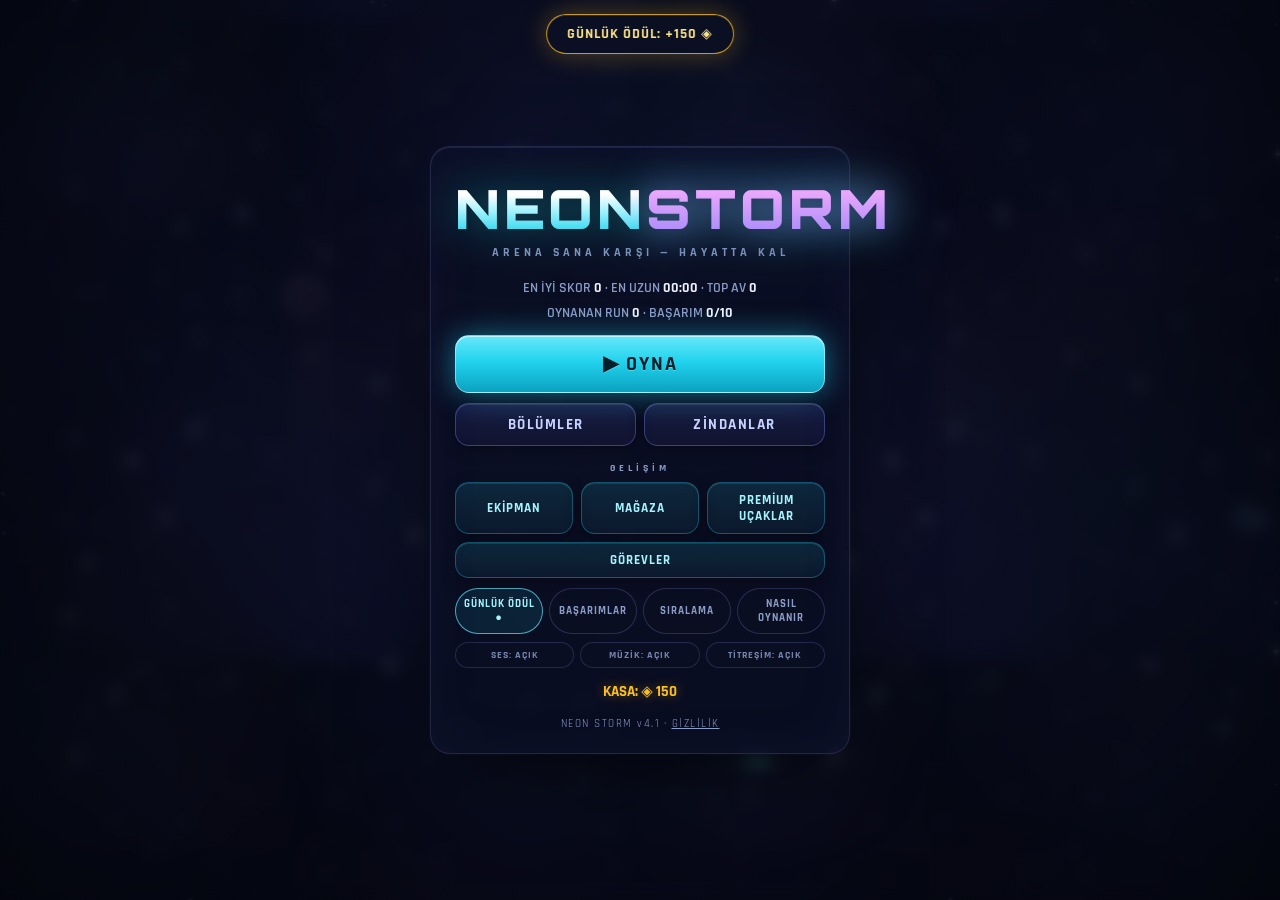
==== commit 9d15e283: "web deploy: 2026-11-10T18:26Z" ====
--- a/index.html
+++ b/index.html
@@ -12,7 +12,7 @@
 <link rel="preconnect" href="https://fonts.googleapis.com">
 <link rel="preconnect" href="https://fonts.gstatic.com" crossorigin>
 <link href="https://fonts.googleapis.com/css2?family=Orbitron:wght@500;700;900&family=Rajdhani:wght@500;600;700&display=swap" rel="stylesheet">
-<link rel="stylesheet" href="css/style.css?v=3.7.0">
+<link rel="stylesheet" href="css/style.css?v=4.1.1">
 </head>
 <body>
 <div id="vignette"></div>
@@ -30,6 +30,8 @@
       <button id="btn-pause" aria-label="Duraklat">II</button>
     </div>
   </div>
+  <!-- v4.0: KUŞANILMIŞ EKİPMAN ŞERİDİ — giyilen parçalar oyun içinde üstte görünür (kullanıcı emri) -->
+  <div id="hud-gear"></div>
   <div id="xp-wrap"><div id="xp-bar"></div></div>
   <div id="lvl-badge">SVY 1</div>
   <div id="combo"></div>
@@ -50,12 +52,11 @@
   </div>
   <div class="menu-sec">GELİŞİM</div>
   <div class="btn-row">
-    <button class="btn mid" id="btn-collect">ÇAĞRI ★</button>
     <button class="btn mid" id="btn-equip">EKİPMAN</button>
-    <button class="btn mid" id="btn-pass">YILDIZ YOLU</button>
-  </div>
-  <div class="btn-row">
     <button class="btn mid" id="btn-shop">MAĞAZA</button>
+    <button class="btn mid" id="btn-planes">PREMİUM UÇAKLAR</button>
+  </div>
+  <div class="btn-row">
     <button class="btn mid" id="btn-quests">GÖREVLER</button>
   </div>
   <div class="chip-row">
@@ -70,45 +71,36 @@
     <button class="chip tiny" id="tg-hap">TİTREŞİM: AÇIK</button>
   </div>
   <div class="coins-line">KASA: ◈ <span id="menu-coins">0</span></div>
-  <div class="footer">NEON STORM v3.7 · <a href="privacy.html">GİZLİLİK</a></div>
-</div></div>
-
-<!-- ============ TOPLAMA (GACHA + PİLOTLAR SEKME) ============ -->
-<div id="collect" class="overlay hidden"><div class="panel wide">
-  <h2>TOPLAMA — YILDIZ ÇAĞRISI</h2>
-  <div class="coins-line">ÖZ: ✧ <span id="col-oz">0</span> · PARÇA: ◇ <span id="col-shards">0</span> · ŞANS: <span id="col-pity">0/50</span></div>
-  <div class="btn-row collect-tabs">
-    <button class="btn tab active" id="tab-pulls">ÇEKİLİŞ</button>
-    <button class="btn tab" id="tab-pilots">PİLOTLAR</button>
-  </div>
-  <div id="col-pull-sec">
-    <div class="btn-row">
-      <button class="btn" id="btn-pull1">ÇEK ✧ 100</button>
-      <button class="btn primary" id="btn-pull10">ÇEK x10 · ✧ 900</button>
-    </div>
-    <div id="col-rates" class="muted" style="font-size:11px;letter-spacing:.5px"></div>
-    <div id="col-results"></div>
-  </div>
-  <div id="col-pilot-sec" class="hidden">
-    <div id="col-pilot-list"></div>
-    <h3 style="margin:14px 0 6px">PİLOT YILDIZLARI</h3>
-    <div id="col-stars"></div>
-  </div>
-  <button class="btn" id="btn-collect-back">GERİ</button>
-</div></div>
-
-<!-- ============ EKİPMAN ============ -->
-<div id="equip" class="overlay hidden"><div class="panel wide">
-  <h2>EKİPMAN — 6 YUVA</h2>
-  <div class="coins-line">ALTIN: ⬡ <span id="eq-gold">0</span> · PARÇA: ◇ <span id="eq-shards">0</span></div>
-  <div id="eq-slots"></div>
-  <h3 style="margin:14px 0 6px">BİRLEŞTİRME — 3 AYNI → 1 ÜST</h3>
-  <div id="eq-fuse"></div>
-  <h3 style="margin:14px 0 6px">ENVANTER</h3>
-  <div id="eq-inv"></div>
-  <div class="muted" id="eq-total" style="margin:8px 0; color:#8b9cc7"></div>
-  <div class="muted" id="eq-set" style="display:none;margin:4px 0 8px;color:#a5b4fc"></div>
-  <button class="btn" id="btn-equip-back">GERİ</button>
+  <div class="footer">NEON STORM v4.1 · <a href="privacy.html">GİZLİLİK</a></div>
+</div></div>
+
+<!-- ============ EKİPMAN — SANDIK ÇAĞI (v4.1 TAM-EKRAN: yuva kısmı ekranı kaplar — kullanıcı emri) ============ -->
+<div id="equip" class="overlay hidden"><div class="panel wide full">
+  <div class="fs-head">
+    <h2>EKİPMAN — 6 YUVA</h2>
+    <div class="coins-line">ALTIN: ⬡ <span id="eq-gold">0</span> · ANAHTAR: 🔑 <span id="eq-keys">0</span> · SANDIK: 📦 <span id="eq-chests">0</span></div>
+  </div>
+  <div class="fs-body">
+    <h3 class="fs-sub">SANDIKLAR</h3>
+    <div id="eq-chest-box"></div>
+    <h3 class="fs-sub">YUVALAR</h3>
+    <div id="eq-slots"></div>
+    <h3 class="fs-sub">ENVANTER</h3>
+    <div id="eq-inv"></div>
+    <div class="muted" id="eq-total" style="margin:8px 0; color:#a9b8d4"></div>
+    <div class="muted" id="eq-set" style="display:none;margin:4px 0 8px;color:#a5b4fc"></div>
+  </div>
+  <div class="fs-foot">
+    <button class="btn" id="btn-equip-back">GERİ</button>
+  </div>
+</div></div>
+
+<!-- ============ PREMİUM UÇAKLAR ============ -->
+<div id="planes" class="overlay hidden"><div class="panel wide">
+  <h2>PREMİUM UÇAKLAR</h2>
+  <div class="coins-line">KASA: ◈ <span id="pl-coins">0</span></div>
+  <div id="pl-list"></div>
+  <button class="btn" id="btn-planes-back">GERİ</button>
 </div></div>
 
 <!-- ============ BÖLÜMLER ============ -->
@@ -125,24 +117,29 @@
   <button class="btn" id="btn-dungeons-back">GERİ</button>
 </div></div>
 
-<!-- ============ YILDIZ YOLU (BATTLE PASS) ============ -->
-<div id="pass" class="overlay hidden"><div class="panel wide">
-  <h2>YILDIZ YOLU — SEZON</h2>
-  <div class="coins-line" id="pass-info"></div>
-  <div class="prog" style="margin:8px 0"><div class="prog-fill" id="pass-bar" style="width:0%"></div></div>
-  <div id="pass-track"></div>
-  <button class="btn primary" id="btn-pass-premium" style="margin:8px 0">PREMIUM AÇ ($9.99 · SİM)</button>
-  <button class="btn" id="btn-pass-back">GERİ</button>
-</div></div>
-
-<!-- ============ MAĞAZA ============ -->
-<div id="shop" class="overlay hidden"><div class="panel wide">
-  <h2>META MAĞAZA</h2>
-  <div class="coins-line big">KASA: ◈ <span id="shop-coins">0</span></div>
-  <div id="shop-list"></div>
-  <h3 class="shop-sub">KALICI YÜKSELTMELER + PAKETLER (GERÇEK PARA · SİMÜLASYON)</h3>
-  <div id="shop-bundles"></div>
-  <button class="btn" id="btn-shop-back">GERİ</button>
+<!-- ============ YILDIZ YOLU SİLİNDİ (v4.0) ============ -->
+<!-- ============ MAĞAZA (v4.1 TAM-EKRAN — kullanıcı emri: market de aynı şekilde) ============ -->
+<div id="shop" class="overlay hidden"><div class="panel wide full">
+  <div class="fs-head">
+    <h2>MAĞAZA</h2>
+    <div class="coins-line big">ALTIN: ⬡ <span id="shop-gold">0</span> · ANAHTAR: 🔑 <span id="shop-keys">0</span></div>
+  </div>
+  <div class="fs-body">
+    <h3 class="shop-sub">ANAHTAR — SANDIK AÇMA ARACI (⬡ ALTINLA)</h3>
+    <div id="shop-keys-box"></div>
+    <h3 class="shop-sub">PAKETLER (GERÇEK PARA · SİMÜLASYON)</h3>
+    <div id="shop-bundles"></div>
+    <div class="shop-info-card">
+      <b>SANDIK EKONOMİSİ</b><br>
+      Sandıklar bölümlerin İLK temizlik ödülüdür — her sandıkta 1 ekipman çıkar.<br>
+      🔑 Anahtarın 3 yolu: ANAHTAR ZİNDANI (günlük 2 giriş) · bu mağazadan ⬡ altınla · reklam (BEDAVA 3/gün).<br>
+      Giyilen ekipmanlar oyun içinde ekranın üstünde görünür.
+    </div>
+    <div class="shop-info-card" id="shop-rarity-card"></div>
+  </div>
+  <div class="fs-foot">
+    <button class="btn" id="btn-shop-back">GERİ</button>
+  </div>
 </div></div>
 
 <!-- ============ BAŞARIMLAR ============ -->
@@ -161,7 +158,7 @@
     <p><b>Seviye:</b> Düşmanlar neon kristal düşürür. Topla, seviye atla, 3 karttan bir yükseltme seç.</p>
     <p><b>Evrim:</b> Bir silahı 5. seviyeye getir + eşleşen pasifi al → efsanevi evrim kartı çıkar.</p>
     <p><b>Boss:</b> Her 90 saniyede dev düşman gelir. Altından kalkabilirsen büyük ödül.</p>
-    <p><b>Meta:</b> Run sonunda kazandığın ◈ coin ile mağazadan kalıcı güç al. Her run daha derin.</p>
+    <p><b>Meta:</b> Ekipman yalnız SANDIKTAN çıkar — sandık bölüm ilk temizlik ödülüdür. Anahtar: zindan veya mağaza (⬡400). Güç tek yoldur: topla, kuşan, derinleş.</p>
     <p><b>Kısayol:</b> P veya ESC = duraklat.</p>
   </div>
   <button class="btn" id="btn-how-back">GERİ</button>
@@ -223,7 +220,7 @@
   <button class="btn primary" id="btn-retry">TEKRAR OYNA</button>
   <button class="btn" id="btn-x2">COINLERİ x2 (REKLAM · SİMÜLASYON)</button>
   <button class="btn" id="btn-revive">DIRIL VE DEVAM ET (REKLAM · SİMÜLASYON)</button>
-  <button class="btn small" id="btn-adcrate" style="display:none">BEDAVA KASA İZLE — EKİPMAN KAZAN (3/3)</button>
+  <button class="btn small" id="btn-adcrate" style="display:none">BEDAVA ANAHTAR İZLE — SANDIK AÇ (3/3)</button>
   <button class="btn small" id="btn-go-menu">ANA MENÜ</button>
 </div></div>
 
@@ -232,8 +229,8 @@
   <h2>REKLAM ÖDÜLÜ — BİRİNİ SEÇ</h2>
   <div class="reward-cards">
     <button class="btn reward-card" data-x2="coin"><b>◈ COIN x2</b><span id="rc-coin-note">Koşudaki tüm coinler 2 katı</span></button>
-    <button class="btn reward-card" data-x2="gold"><b id="rc-gold-note">⬡ ALTIN</b><span>Sarf marketinde değerli</span></button>
-    <button class="btn reward-card" data-x2="oz"><b id="rc-oz-note">✧ ÖZ</b><span>Çekilişe 1/3 yol</span></button>
+    <button class="btn reward-card" data-x2="gold"><b id="rc-gold-note">⬡ ALTIN</b><span>Anahtar hattında değerli</span></button>
+    <button class="btn reward-card" data-x2="key"><b id="rc-key-note">🔑 ANAHTAR</b><span>Sandığı açar — ekipman tek yol</span></button>
   </div>
   <button class="btn" id="btn-x2-cancel" style="margin-top:12px">VAZGEÇ</button>
 </div></div>
@@ -259,6 +256,7 @@
     <p>WASD / ok tuşları ile hareket et — mobilde bas ve sürükle.</p>
     <p>Silahlar otomatik ateşler. Neon kristalleri topla ve seviye atla.</p>
     <p>Her seviyede 3 karttan birini seç. 90 saniyede bir boss gelir.</p>
+    <p>Bölümü ilk kez temizleyince SANDIK düşer — anahtarla aç, ekipmanı kuşan.</p>
     <p>Amaç basit: <b>HAYATTA KAL.</b></p>
   </div>
   <button class="btn primary" id="btn-tut-ok">ANLADIM</button>
@@ -267,18 +265,18 @@
 <div id="toasts"></div>
 <div id="err" class="hidden"></div>
 
-<script src="js/audio.js?v=3.7.0"></script>
-<script src="js/core.js?v=3.7.0"></script>
-<script src="js/quests.js?v=3.7.0"></script>
-<script src="js/experiments.js?v=3.7.0"></script>
-<script src="js/analytics.js?v=3.7.0"></script>
-<script src="js/board.js?v=3.7.0"></script>
-<script src="js/meta_data.js?v=3.7.0"></script>
-<script src="js/meta.js?v=3.7.0"></script>
-<script src="js/engine.js?v=3.7.0"></script>
-<script src="js/art.js?v=3.7.0"></script>
-<script src="js/backdrop.js?v=3.7.0"></script>
-<script src="js/game.js?v=3.7.0"></script>
-<script src="js/ui.js?v=3.7.0"></script>
+<script src="js/audio.js?v=4.1.1"></script>
+<script src="js/core.js?v=4.1.1"></script>
+<script src="js/quests.js?v=4.1.1"></script>
+<script src="js/experiments.js?v=4.1.1"></script>
+<script src="js/analytics.js?v=4.1.1"></script>
+<script src="js/board.js?v=4.1.1"></script>
+<script src="js/meta_data.js?v=4.1.1"></script>
+<script src="js/meta.js?v=4.1.1"></script>
+<script src="js/engine.js?v=4.1.1"></script>
+<script src="js/art.js?v=4.1.1"></script>
+<script src="js/backdrop.js?v=4.1.1"></script>
+<script src="js/game.js?v=4.1.1"></script>
+<script src="js/ui.js?v=4.1.1"></script>
 </body>
 </html>
--- a/css/style.css
+++ b/css/style.css
@@ -118,6 +118,31 @@
   animation:rise .32s cubic-bezier(.2,.9,.3,1.2)}
 .panel.wide{max-width:520px}
 button{touch-action:manipulation}
+
+/* ==================== v4.1 TAM-EKRAN META PANELLERİ (kullanıcı emri: "ekipman da yuva kısmı ekranı kaplasın... Market de aynı şekilde") ==================== */
+/* Öncesi kanıt: 1280×800'de MAĞAZA kartı 520×464 (%41×%58), 390×844'te YUVALAR bölümü
+   312×135px'e ezilmişti (16vh tavanı). Artık iki ekran da kenardan kenana:
+   yapışkan başlık (para) + kayan gövde (içerik) + yapışkan altlık (GERİ). */
+#equip.overlay,#shop.overlay{padding:0}
+.panel.full{max-width:none;width:100%;height:100%;min-height:0;margin:0;border-radius:0;
+  display:flex;flex-direction:column;overflow:hidden;padding:0;text-align:center;
+  animation:fsIn .26s ease-out}
+@keyframes fsIn{from{opacity:0}to{opacity:1}}
+.fs-head{flex:0 0 auto;padding:max(16px,env(safe-area-inset-top)) 20px 10px;
+  border-bottom:1px solid var(--stroke);background:rgba(8,11,30,.55);
+  backdrop-filter:blur(10px);-webkit-backdrop-filter:blur(10px)}
+.fs-head h2{margin-bottom:6px}
+.fs-head .coins-line{margin-top:0}
+.fs-body{flex:1 1 auto;min-height:0;overflow-y:auto;overscroll-behavior:contain;
+  padding:6px 20px 18px;-webkit-overflow-scrolling:touch;touch-action:pan-y}
+.fs-foot{flex:0 0 auto;padding:10px 20px max(16px,env(safe-area-inset-bottom));
+  border-top:1px solid var(--stroke);background:rgba(8,11,30,.55);
+  backdrop-filter:blur(10px);-webkit-backdrop-filter:blur(10px)}
+.fs-foot .btn{margin-top:0}
+.fs-sub{margin:16px 0 8px;font-size:13px;letter-spacing:2px;color:#c7d2fe;text-transform:uppercase}
+/* geniş ekranda okunabilirlik: içerik sütunu ortalanır, çerçeve yine ekranı kaplar */
+.fs-body #eq-chest-box,.fs-body #eq-slots,.fs-body #eq-inv,.fs-body #shop-keys-box,.fs-body #shop-bundles{
+  max-width:860px;margin-left:auto;margin-right:auto}
 .overlay::-webkit-scrollbar{width:5px}
 .overlay::-webkit-scrollbar-track{background:transparent}
 .overlay::-webkit-scrollbar-thumb{background:rgba(103,232,249,.32);border-radius:3px}
@@ -194,7 +219,6 @@
   background:rgba(34,211,238,.1);animation:pulseGlow 1.2s ease-in-out infinite}
 @keyframes pulseGlow{0%,100%{box-shadow:0 0 0 rgba(34,211,238,0)}50%{box-shadow:0 0 14px rgba(34,211,238,.6)}}
 /* ÇAĞRI paneli sekmeleri (v2.6) */
-.collect-tabs{margin-top:8px}
 .btn.tab{flex:1;opacity:.55;border-style:dashed}
 .btn.tab.active{opacity:1;border-style:solid;border-color:rgba(103,232,249,.6);color:#a5f3fc;
   background:linear-gradient(180deg, rgba(34,211,238,.16), rgba(34,211,238,.06))}
@@ -313,9 +337,7 @@
 .reward-card span{font-size:12px;color:var(--dim)}
 /* mağaza gerçek para paketleri (v2.7) */
 .shop-sub{margin:14px 0 6px;font-size:13px;letter-spacing:2px;color:var(--dim);text-transform:uppercase}
-#shop-bundles{max-height:min(18vh,150px);overflow-y:auto;-webkit-overflow-scrolling:touch;touch-action:pan-y}
-#shop-bundles::-webkit-scrollbar{width:4px}
-#shop-bundles::-webkit-scrollbar-thumb{background:rgba(103,232,249,.32);border-radius:3px}
+/* v4.1: #shop-bundles 18vh/150px tavanı KALDIRILDI — tam-ekran fs-body kaydırması + ızgara (aşağıda) */
 .bundle-item{border-color:rgba(99,102,241,.35)}
 
 /* ============ reklam ============ */
@@ -346,21 +368,61 @@
   border:1px solid #ff2d55;border-radius:10px;padding:8px 12px;font-size:12px;white-space:pre-wrap}
 
 /* ==================== v2.4: panel içi kaydırılabilir listeler (KORUNUR) ==================== */
-#col-results,#col-stars,#eq-slots,#eq-inv,#map-list,#dn-list,#pass-track,#quest-list,#col-pilot-list,#board-list{
+/* v4.1: #eq-slots/#eq-inv iç tavanları KALDIRILDI — tam-ekran fs-body akışı devraldı
+   (öncesi: 16vh/12vh tavanları YUVALAR'ı 135px'e ezmişti — kullanıcı şikâyeti). */
+#map-list,#dn-list,#quest-list,#board-list{
   max-height:min(42vh,380px);overflow-y:auto;-webkit-overflow-scrolling:touch;touch-action:pan-y;
   text-align:left;margin:6px 0 10px;padding-right:4px}
-#eq-slots{max-height:min(16vh,240px);overflow-y:auto;-webkit-overflow-scrolling:touch;touch-action:pan-y}
-#eq-fuse{max-height:min(8vh,130px);overflow-y:auto;-webkit-overflow-scrolling:touch;touch-action:pan-y}
-#eq-inv{max-height:min(12vh,210px);overflow-y:auto;-webkit-overflow-scrolling:touch;touch-action:pan-y}
 #dn-list{max-height:min(52vh,460px)}
-#col-results{max-height:min(30vh,260px)}
-#col-pilot-list{max-height:min(16vh,260px)}
-#col-stars{max-height:min(10vh,190px)}
 #map-list{max-height:min(46vh,400px)}
-#pass-track{max-height:min(40vh,350px)}
-#shop-list,#ach-list,#col-results,#col-stars,#eq-slots,#eq-inv,#map-list,#dn-list,#pass-track,#quest-list,#col-pilot-list,#board-list{touch-action:pan-y}
-#shop-list::-webkit-scrollbar,#ach-list::-webkit-scrollbar,#col-results::-webkit-scrollbar,#col-stars::-webkit-scrollbar,#eq-slots::-webkit-scrollbar,#eq-inv::-webkit-scrollbar,#map-list::-webkit-scrollbar,#dn-list::-webkit-scrollbar,#pass-track::-webkit-scrollbar,#quest-list::-webkit-scrollbar,#col-pilot-list::-webkit-scrollbar,#board-list::-webkit-scrollbar{width:4px}
-#shop-list::-webkit-scrollbar-thumb,#ach-list::-webkit-scrollbar-thumb,#col-results::-webkit-scrollbar-thumb,#col-stars::-webkit-scrollbar-thumb,#eq-slots::-webkit-scrollbar-thumb,#eq-inv::-webkit-scrollbar-thumb,#map-list::-webkit-scrollbar-thumb,#dn-list::-webkit-scrollbar-thumb,#pass-track::-webkit-scrollbar-thumb,#quest-list::-webkit-scrollbar-thumb,#col-pilot-list::-webkit-scrollbar-thumb,#board-list::-webkit-scrollbar-thumb{background:rgba(103,232,249,.35);border-radius:2px}
+#shop-list,#ach-list,#map-list,#dn-list,#quest-list,#board-list{touch-action:pan-y}
+#shop-list::-webkit-scrollbar,#ach-list::-webkit-scrollbar,#map-list::-webkit-scrollbar,#dn-list::-webkit-scrollbar,#quest-list::-webkit-scrollbar,#board-list::-webkit-scrollbar{width:4px}
+#shop-list::-webkit-scrollbar-thumb,#ach-list::-webkit-scrollbar-thumb,#map-list::-webkit-scrollbar-thumb,#dn-list::-webkit-scrollbar-thumb,#quest-list::-webkit-scrollbar-thumb,#board-list::-webkit-scrollbar-thumb{background:rgba(103,232,249,.35);border-radius:2px}
+/* v4.1 YUVALAR IZGARASI — 6 yuva büyük kartlar halinde yan yana (küçük satırlar değil):
+   mobil 2 sütun, tablet 3-4, geniş ekran 6'ya kadar (auto-fill duyarlı). */
+#eq-slots{display:grid;grid-template-columns:repeat(auto-fill,minmax(min(100%,158px),1fr));
+  gap:10px;text-align:center;margin:8px 0 12px}
+#eq-slots .shop-item{flex-direction:column;align-items:stretch;justify-content:flex-start;
+  gap:8px;margin-bottom:0;padding:14px 12px;min-height:150px}
+#eq-slots .shop-item:hover{transform:translateY(-2px)}
+#eq-slots .shop-info{flex:1 1 auto;text-align:center}
+#eq-slots .shop-name{font-size:15px;letter-spacing:2px}
+#eq-slots .shop-desc{font-size:12px;line-height:1.5}
+#eq-slots .shop-buy{width:100%}
+#eq-slots::-webkit-scrollbar{width:4px}
+#eq-slots::-webkit-scrollbar-thumb{background:rgba(103,232,249,.35);border-radius:2px}
+/* v4.1 yuva ikonu + nadirlik kenar vurgusu (VLM eleştirisi: kartlar boş/sıska görünüyordu) */
+.eq-ico{font-size:30px;line-height:1;margin:2px 0 4px;filter:drop-shadow(0 0 10px rgba(34,211,238,.35))}
+.eq-tile.rar-N{border-color:rgba(156,163,175,.45)}
+.eq-tile.rar-R{border-color:rgba(34,211,238,.55);box-shadow:0 0 14px rgba(34,211,238,.12), inset 0 1px 0 rgba(255,255,255,.05)}
+.eq-tile.rar-SR{border-color:rgba(167,139,250,.55);box-shadow:0 0 14px rgba(167,139,250,.14), inset 0 1px 0 rgba(255,255,255,.05)}
+.eq-tile.rar-SSR{border-color:rgba(251,191,36,.65);box-shadow:0 0 18px rgba(251,191,36,.18), inset 0 1px 0 rgba(255,255,255,.05)}
+/* v4.1 kontrast kademesi (VLM: küçük gri metin karanlıkta zor okunuyor) — yalnız tam-ekran
+   panellerin kart açıklamaları: --dim #8b9cc7 → #a9b8d4 */
+.fs-body .shop-desc{color:#a9b8d4}
+.fs-body .shop-buy{color:#c9f7fd;font-weight:800}
+/* v4.1 mağaza bilgi kartı — alt boşluğu doldurur + sandık-ekonomisini tek yerde anlatır */
+.shop-info-card{max-width:860px;margin:14px auto 0;padding:14px 16px;text-align:left;
+  border:1px dashed rgba(148,163,255,.28);border-radius:var(--r-md);
+  background:rgba(13,17,36,.35);font-size:13px;line-height:1.7;color:#a9b8d4}
+.shop-info-card b{color:#c7d2fe;letter-spacing:1.5px}
+/* v4.1 (koşu #75) ikinci bilgi kartı — EKİPMAN NADİRLİK rehberi: üst-boşluk zincir,
+   ilk kartın margin'i DOKUNULMAZ (M4 renk-tek-nokta deseninin spacing kardeşi) */
+.shop-info-card + .shop-info-card{margin-top:12px}
+.rar-row{display:flex;align-items:center;gap:8px;padding:2px 0}
+.rar-dot{width:9px;height:9px;border-radius:50%;flex:0 0 9px}
+.rar-name{font-weight:700;min-width:150px}
+.rar-val{margin-left:auto;font-size:12px;color:#c9f7fd;white-space:nowrap}
+.rar-note{margin-top:8px;font-size:12px;color:#a9b8d4;border-top:1px solid rgba(148,163,255,.18);padding-top:8px}
+/* ENVANTER tam genişlik satırları (aksiyon listesi — KUŞAN/YÜKSELT) */
+#eq-inv{overflow-y:visible;margin:6px 0 10px}
+/* MAĞAZA paketleri: ızgara kartları — 18vh/150px tavanı kalktı, fs-body akışı devraldı */
+#shop-bundles{display:grid;grid-template-columns:repeat(auto-fill,minmax(min(100%,230px),1fr));
+  gap:10px;-webkit-overflow-scrolling:touch}
+#shop-bundles::-webkit-scrollbar{width:4px}
+#shop-bundles::-webkit-scrollbar-thumb{background:rgba(103,232,249,.32);border-radius:3px}
+#shop-bundles .shop-item{margin-bottom:0}
+#shop-keys-box .shop-item{padding:14px 16px}
 /* BÖLÜMLER: aşama butonları tek satırda kırpılmasın (v2.4) */
 #map-list .btn-row{gap:6px}
 #map-list .btn-row .btn{width:auto;flex:1 1 46px;min-width:46px;padding:8px 2px;
@@ -401,9 +463,7 @@
   #gameover .go-bestprog{font-size:10.5px;margin:2px 0 4px}
   #gameover .btn{margin-top:6px;padding:9px 12px;font-size:13.5px;letter-spacing:1.5px}
   #gameover .btn.small{padding:7px 10px;font-size:11.5px;letter-spacing:1px}
-  #eq-total{display:none}
-  #eq-set{display:none !important}
-  #equip h3{margin:8px 0 4px}
+  /* v4.1: #eq-total/#eq-set gizlemeleri kalktı — tam-ekran gövde kayar, toplam satırı görünür */
   #shop-list{max-height:30vh}
 }
 
@@ -421,23 +481,11 @@
   #gameover .btn.small{padding:6px 8px;font-size:11px;letter-spacing:1px}
 }
 @media (max-height:480px){
-  #shop-bundles{max-height:12vh}
-  #pass-track{max-height:30vh;overflow-y:auto;touch-action:pan-y;-webkit-overflow-scrolling:touch} /* v3.3 koşu #52: pass panel 844×390 taşma-fix — canlı panel bot=401>390, GERİ fold-altı; track scroll-bantı tüm listelerle aynı ev-deseni */
   #shop h2{font-size:16px}
   #daily-grid{max-height:34vh;overflow-y:auto;touch-action:pan-y;-webkit-overflow-scrolling:touch}
-  #eq-slots{max-height:15vh;overflow-y:auto;touch-action:pan-y;-webkit-overflow-scrolling:touch}
-  #eq-fuse{max-height:7vh;overflow-y:auto;touch-action:pan-y;-webkit-overflow-scrolling:touch}
-  #eq-inv{max-height:10vh;overflow-y:auto;touch-action:pan-y;-webkit-overflow-scrolling:touch}
-  #col-pilot-list{max-height:14vh}
-  #col-stars{max-height:8vh}
+  /* v4.1: #eq-slots/#eq-inv/#shop-bundles 15vh-10vh ezmeleri silindi — tam-ekran gövde akışı */
 }
 @media (max-height:430px){
-  #pass-track{max-height:26vh} /* v3.3 koşu #52: 844×390 ikinci-daralt — 8-satır MAKS-bandında (renderPass lvl-2…lvl+5) GERİ inVP hedefi */
-  #eq-slots{max-height:13vh;overflow-y:auto;touch-action:pan-y;-webkit-overflow-scrolling:touch}
-  #eq-fuse{max-height:6vh;overflow-y:auto;touch-action:pan-y;-webkit-overflow-scrolling:touch}
-  #eq-inv{max-height:9vh;overflow-y:auto;touch-action:pan-y;-webkit-overflow-scrolling:touch}
-  #col-pilot-list{max-height:12vh}
-  #col-stars{max-height:7vh}
   .menu-panel{padding:12px 18px 10px}
   .logo{font-size:26px}
   .tagline,.menu-stats{display:none}
@@ -452,7 +500,7 @@
 .prog { height: 6px; background: rgba(34, 211, 238, 0.12); border-radius: 3px; overflow: hidden; margin-top: 8px; }
 .prog-fill { height: 100%; background: linear-gradient(90deg, #22d3ee, #a78bfa); border-radius: 3px; transition: width .3s; }
 .quest-item.done .shop-name { text-decoration: line-through; opacity: .55; }
-.char-item.selected { border-color: rgba(103,232,249,.85);
+.plane-item.selected { border-color: rgba(103,232,249,.85);
   box-shadow: 0 0 20px rgba(34, 211, 238, 0.3), inset 0 0 16px rgba(34,211,238,.06) }
 .muted { color: #64748b; font-size: 14px; text-align: center; padding: 18px 0; }
 .board-row { display: flex; align-items: center; gap: 12px; padding:10px 12px; border: 1px solid rgba(148, 163, 184, 0.14); border-radius: var(--r-md); margin-bottom: 8px; background: rgba(15, 23, 42, 0.45); }
@@ -489,3 +537,14 @@
 .go-line:nth-child(6) { animation-delay: 400ms; }
 @keyframes gofade { from { opacity: 0; transform: translateY(4px); } to { opacity: 1; transform: none; } }
 @media (prefers-reduced-motion: reduce) { .go-line { animation: none; } }
+
+/* ============ v4.0 SANDIK ÇAĞI ============ */
+/* Kuşanılan ekipman şeridi — oyun içinde üstte (kullanıcı emri): 6 slot ikonu,
+   kuşanılanlar nadirlik renginde yanar, boşlar soluk kalır. */
+#hud-gear{display:flex;gap:5px;margin:6px 10px 0;flex-wrap:wrap}
+.gear-chip{display:inline-flex;align-items:center;justify-content:center;width:24px;height:24px;
+  border:1px solid #334155;border-radius:6px;background:rgba(5,6,14,.55);font-size:13px;line-height:1}
+.gear-chip.on{background:rgba(255,255,255,.06);box-shadow:0 0 8px rgba(34,211,238,.25)}
+/* PREMİUM UÇAKLAR seçili gövde + SANDIK dolu kutusu vurgusu */
+.plane-item.selected{border-color:#22d3ee;box-shadow:0 0 12px rgba(34,211,238,.35)}
+.chest-item.has{border-color:#fbbf24;box-shadow:0 0 12px rgba(251,191,36,.25)}
